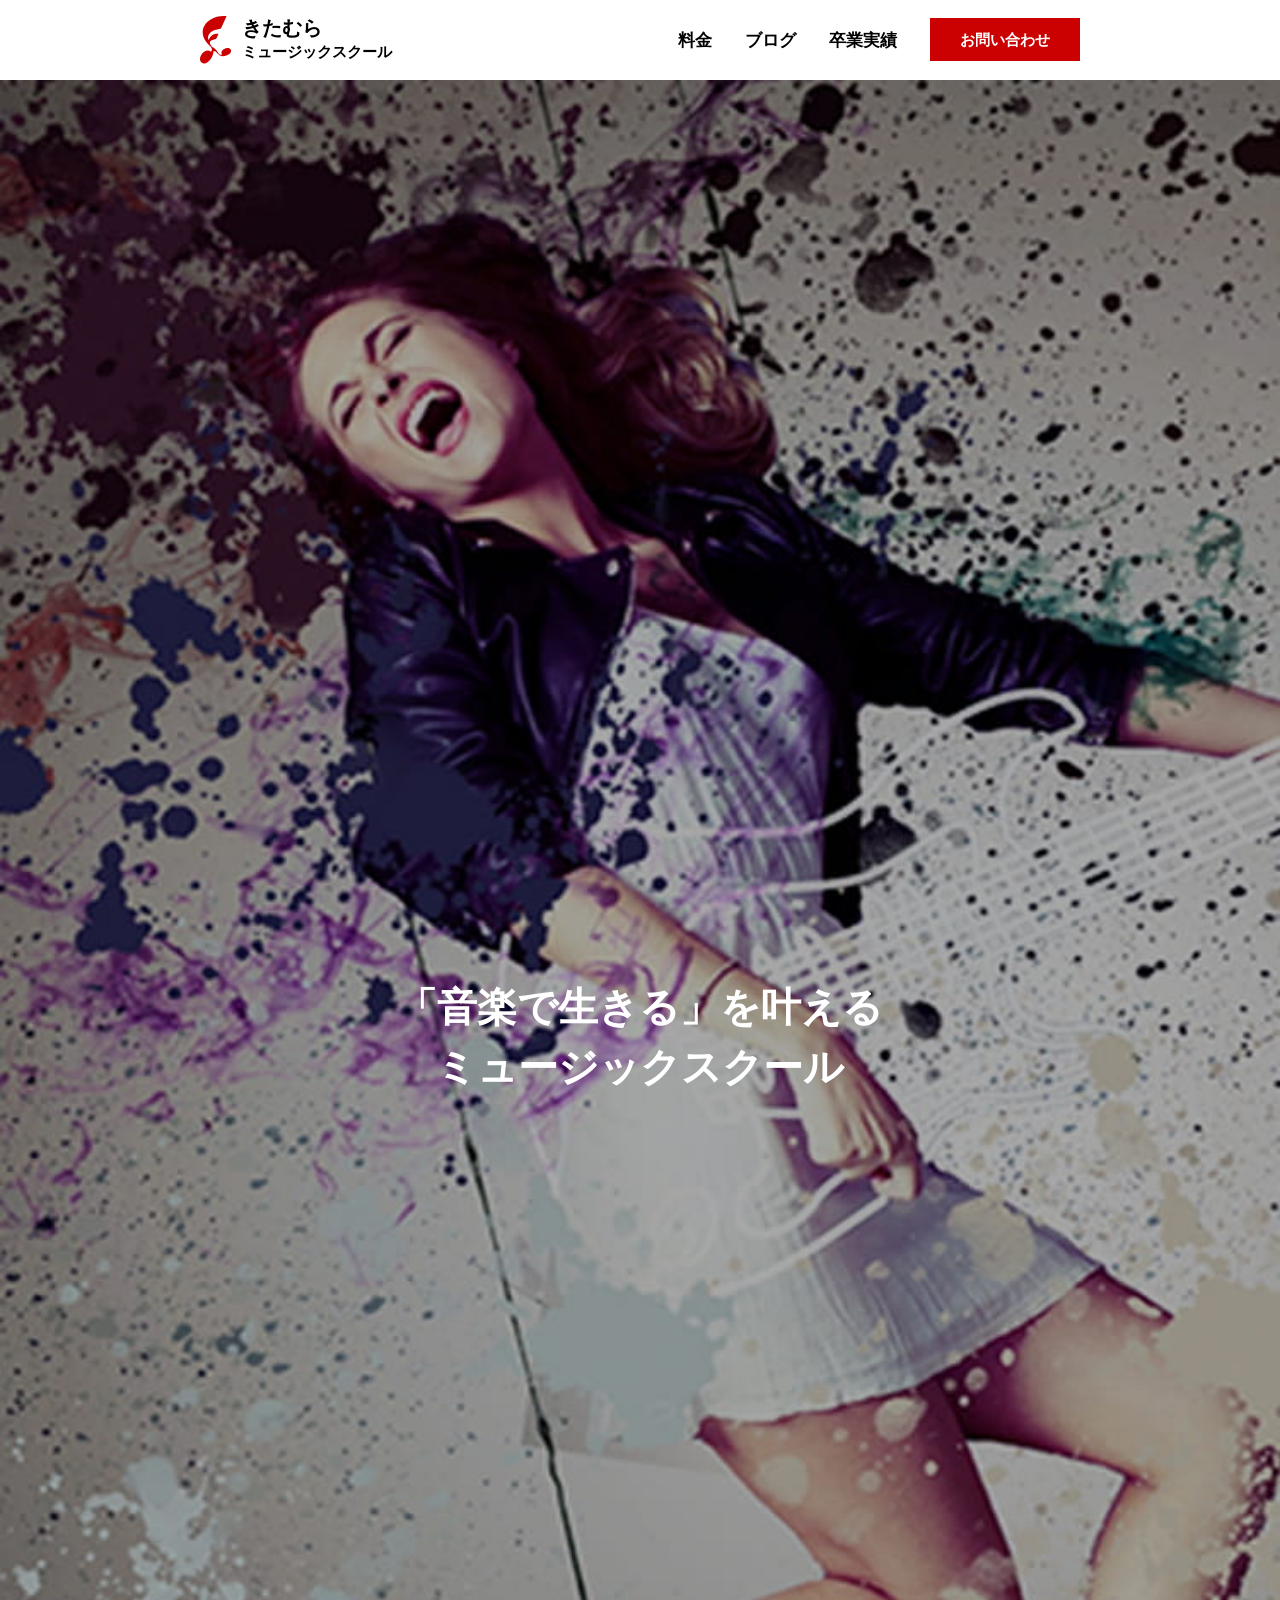
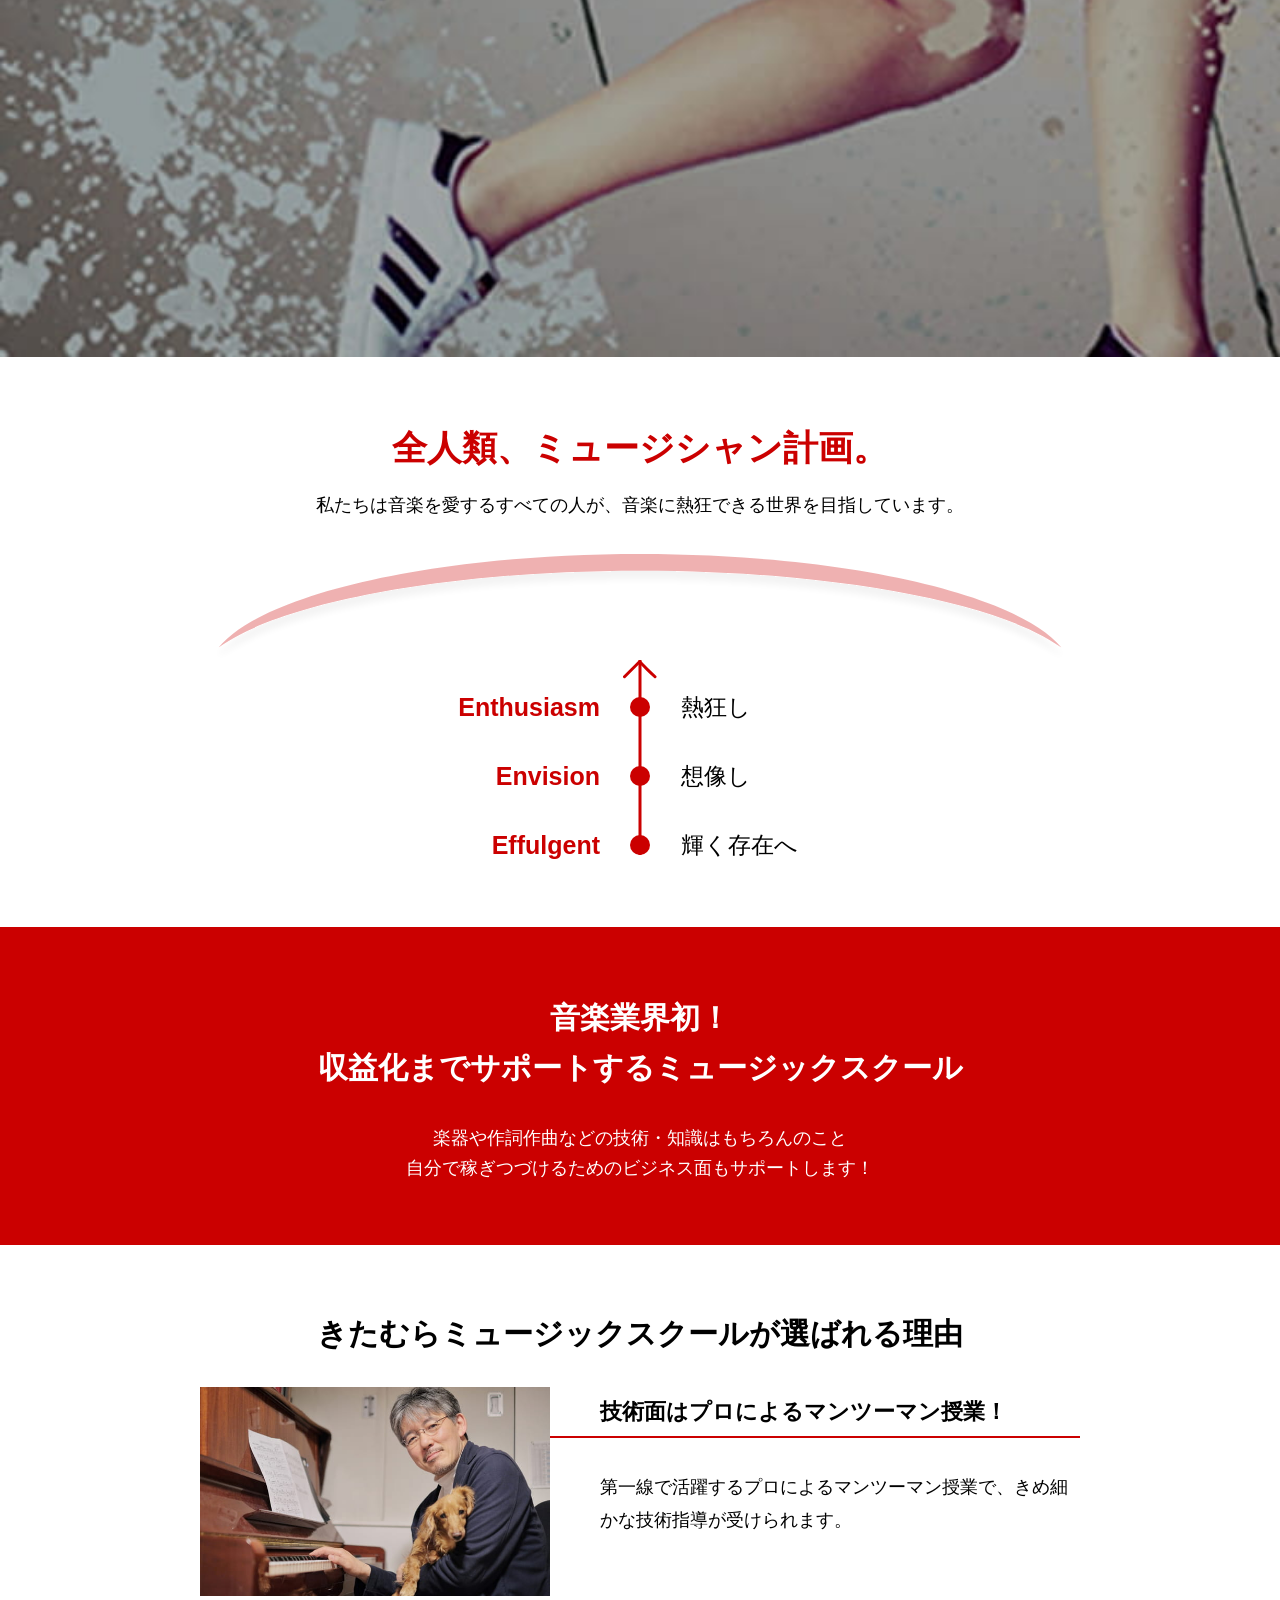
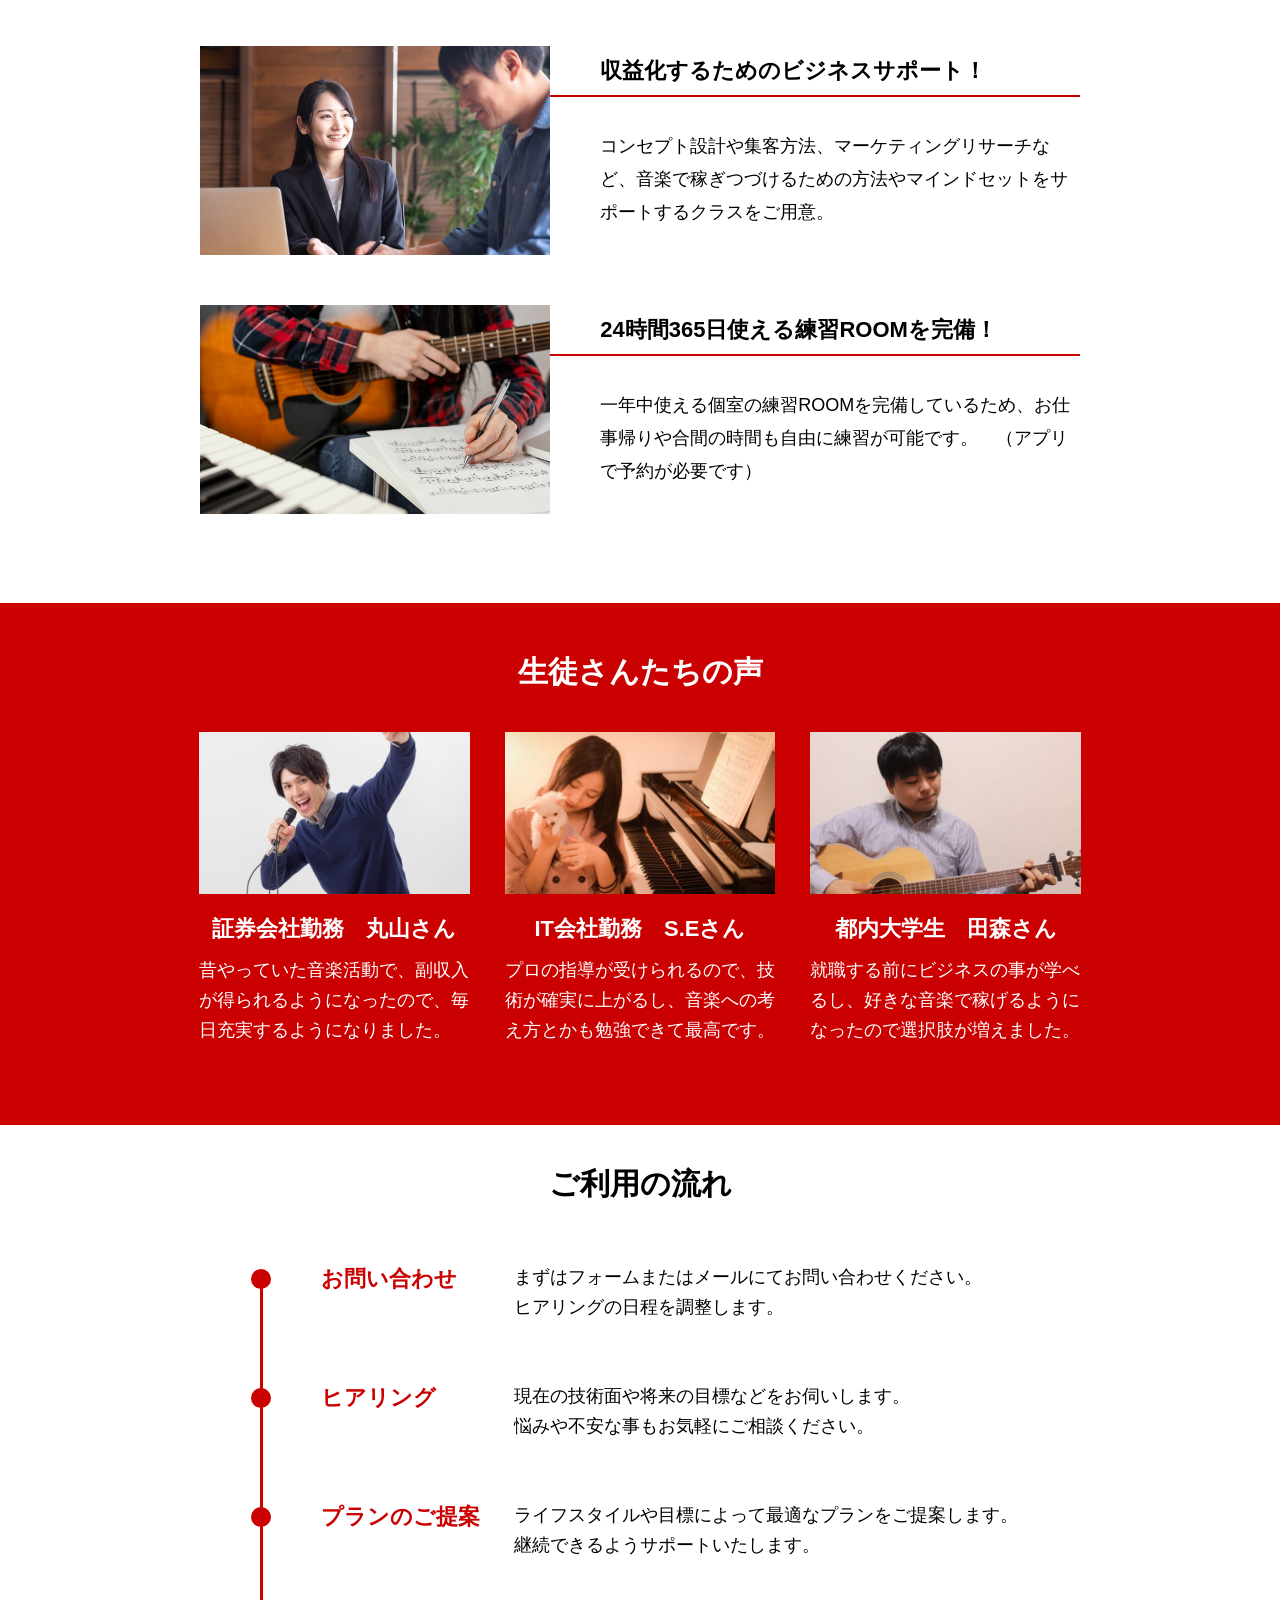
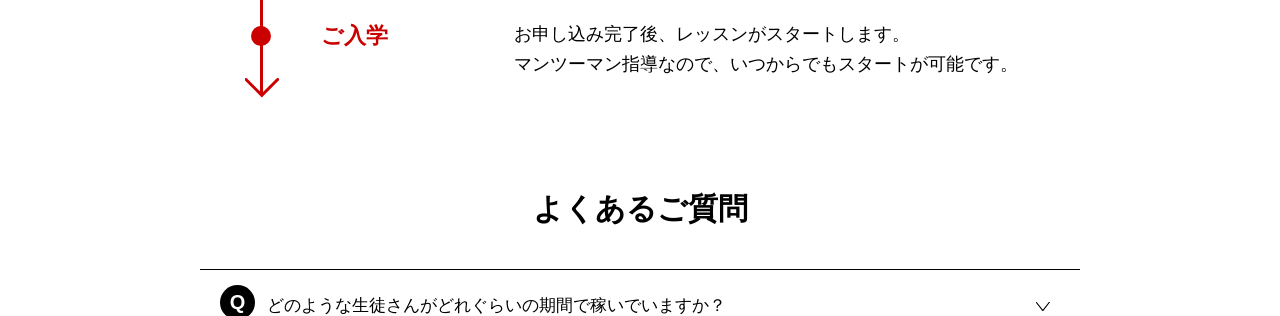
==== index.html @ 66406052 "html" ====
<!DOCTYPE html>
<html lang="ja">
<head>
    <meta charset="UTF-8">
    <meta name="viewport" content="width=device-width, initial-scale=1.0">
    <title>きたむらミュージックスクール｜初心者からプロ志向まで学べるマンツーマン形式の音楽教室です</title>
    <meta name="description" content="茨城県笠間市で音楽教室をお探しならきたむらミュージックスクールへ。初心者から経験者まで対応した音楽教室です。ボーカル・ギター・ピアノなど幅広いコースを用意し、一人ひとりに合わせたレッスンを提供します。体験レッスン受付中。">
    <meta name="keywords" content="茨城県笠間市 音楽教室, きたむらミュージックスクール, ボーカルレッスン, ギター教室, ピアノ教室">
    <meta name="robots" content="noindex">
    <link rel="stylesheet" href="https://cdn.jsdelivr.net/npm/swiper@11/swiper-bundle.min.css">
    <link rel="stylesheet" href="./css/style.css">
    <link rel="icon" href="./images/favicon.png" type="image/png">
    <script src="https://cdn.jsdelivr.net/npm/swiper@11/swiper-bundle.min.js" defer></script>
    <!-- jQuery -->
    <script src="https://code.jquery.com/jquery-3.7.1.min.js"></script>
    <!-- 自分のJS -->
    <script src="./js/script.js" defer></script>
</head>
<body>
    <div class="l-container">

        <!-- 【header】 -->
        <header id="top" class="l-header">
            <div class="l-header__inner">
                <h1 class="l-header__logo">
                    <a href="#">
                        <span class="c-logo__image">
                            <img src="./images/common/rogo.svg" alt="きたむらミュージックスクール">
                        </span>
                        <span class="c-logo__text">
                            <span class="c-logo__main">きたむら</span>
                            <span class="c-logo__sub">ミュージックスクール</span>
                        </span>
                    </a>
                </h1>
                
                <nav class="l-header__nav u-pc-only">
                    <ul class="l-header__nav-list">
                        <li><a href="./plan.html">料金</a></li>
                        <li><a href="./blog_list.html">ブログ</a></li>
                        <li><a href="./result_list.html">卒業実績</a></li>
                        <li class="is-contact">
                            <a href="./contact_form.html">お問い合わせ</a>
                        </li>
                    </ul>
                </nav>
                
                <!-- SPハンバーガーメニュー用 -->
                <div class="l-header__hamburger u-sp-only">
                    <button class="c-hamburger">
                        <span class="c-hamburger__line"></span>
                    </button>
                    <!-- SPナビ -->
                    <nav class="l-header__sp-nav">
                        <ul class="l-header__sp-nav-lists">
                            <li><a href="./plan.html">料金</a></li>
                            <li><a href="./blog_list.html">ブログ</a></li>
                            <li><a href="./result_list.html">卒業実績</a></li>
                        </ul>
                    </nav>
                </div>
            </div>
        </header>

        <!-- 【main】 -->
        <main class="l-main p-top"> 

            <!-- 【fv】 -->
            <section class="p-fv">
                <picture>
                    <source srcset="images/top/fv_pc.jpg" media="(min-width: 768px)">
                    <img src="images/top/fv_sp.jpg" alt="「音楽で生きる」を叶えるミュージックスクール">
                </picture>
                <div class="p-fv__contents">
                    <div class="p-fv__catch">
                        <h2 class="p-fv__title">
                          「音楽で生きる」<br class="sp-only">を叶える<br>ミュージックスクール  
                        </h2>
                    </div>
                </div>
            </section>

            <!-- 【concept】 -->
            <section class="p-concept">
                <div class="p-concept__inner">
                    <!-- 上部コピー -->
                    <div class="p-concept__head">
                        <h2 class="c-section-title c-section-title--red p-concept__title">全人類、<br class="sp-only">ミュージシャン計画。</h2>
                        <p class="p-concept__text">私たちは音楽を愛するすべての人が、音楽に熱狂できる世界を目指しています。</p>
                        <picture class="p-concept__arch">
                            <source srcset="images/top/arch_pc.svg" media="(min-width: 768px)">
                            <img src="images/top/arch.svg" alt="曲線">
                        </picture>
                    </div>
                    <!-- 中部3ステップ -->                
                    <div class="p-concept__items">
                        <div class="p-concept__arrow">
                            <span></span>
                        </div>     
                        <ul class="p-concept__list">
                            <li class="p-concept__item">
                                <p class="p-concept__en">Enthusiasm</p>
                                <div class="p-concept__center">
                                    <span class="p-concept__dot"></span>
                                </div>
                                <p class="p-concept__jp">熱狂し</p>
                            </li>
                            <li class="p-concept__item">
                                <p class="p-concept__en">Envision</p>
                                <div class="p-concept__center">
                                    <span class="p-concept__dot"></span>
                                </div>
                                <p class="p-concept__jp">想像し</p>
                            </li>
                            <li class="p-concept__item">
                                <p class="p-concept__en">Effulgent</p>
                                <div class="p-concept__center">
                                    <span class="p-concept__dot"></span>
                                </div>
                                <p class="p-concept__jp">輝く存在へ</p>
                            </li>
                        </ul>
                    </div>
                </div>                         
            </section>

            <!-- 【about】 -->
            <section class="p-about u-bg-red">
                <div class="l-inner">
                    <div class="p-about__contents">
                        <h2 class="c-section-title c-section-title--white">音楽業界初！<br>収益化までサポートする<br class="sp-only">ミュージックスクール</h2>
                        <p>楽器や作詞作曲などの<br class="sp-only">技術・知識はもちろんのこと<br>自分で稼ぎつづけるための<br class="sp-only">ビジネス面もサポートします！</p>
                    </div>
                </div>
            </section>

            <!-- 【reason】 -->
            <section class="p-reason">
                <div class="l-inner">
                    <h2 class="c-section-title">きたむらミュージック<br class="sp-only">スクールが選ばれる理由</h2>

                    <div class="p-reason__contents">
                        <div class="p-reason__items">
                            <!-- 理由その1 -->
                            <div class="p-reason__item">
                                <div class="p-reason__image">
                                    <picture>
                                        <source media="(min-width: 768px)" srcset="./images/common/reason01_pc.jpg">
                                        <img src="./images/common/reason01_sp.jpg" alt="きたむらミュージックスクールが選ばれる理由その1">
                                    </picture>                               
                                </div>
                                <div class="p-reason__body">
                                    <h3 class="p-reason__title">技術面はプロによるマンツーマン授業！</h3>
                                    <p class="p-reason__text">第一線で活躍するプロによるマンツーマン授業で、きめ細かな技術指導が受けられます。</p>  
                                </div>                                                                                       
                            </div>

                            <!-- 理由その2 -->
                            <div class="p-reason__item">
                                <div class="p-reason__image">
                                    <picture>
                                        <source media="(min-width: 768px)" srcset="./images/common/reason02_pc.jpg">
                                        <img src="./images/common/reason02_sp.jpg" alt="きたむらミュージックスクールが選ばれる理由その2">
                                    </picture>                               
                                </div>
                                <div class="p-reason__body">
                                    <h3 class="p-reason__title">収益化するためのビジネスサポート！</h3>
                                    <p class="p-reason__text">コンセプト設計や集客方法、マーケティングリサーチなど、音楽で稼ぎつづけるための方法やマインドセットをサポートするクラスをご用意。</p>                                
                                </div>                               
                            </div>

                            <!-- 理由その3 -->
                            <div class="p-reason__item">
                                <div class="p-reason__image">
                                    <picture>
                                        <source media="(min-width: 768px)" srcset="./images/common/reason03_pc.jpg">
                                        <img src="./images/common/reason03_sp.jpg" alt="きたむらミュージックスクールが選ばれる理由その3">
                                    </picture>                               
                                </div>                               
                                <div class="p-reason__body">
                                    <h3 class="p-reason__title">24時間365日使える練習ROOMを完備！</h3>
                                    <p class="p-reason__text">一年中使える個室の練習ROOMを完備しているため、お仕事帰りや合間の時間も自由に練習が可能です。　（アプリで予約が必要です）</p>                                
                                </div>
                            </div>
                        </div>                     
                    </div>
                </div>
            </section>

            <!-- 【voice】 -->
            <section class="p-voice u-bg-red">
                <div class="p-voice__inner">
                    <div>
                        <h2 class="c-section-title c-section-title--white">生徒さんたちの声</h2>
                    </div>
                    
                    <div class="p-voice__slider-wrap">
                        <!-- 左矢印 -->
                        <div class="swiper-button-prev"></div>
                        <!-- Swiper本体 -->
                        <div class="swiper p-voice__slider">
                            <div class="swiper-wrapper">

                                <!-- 1人目 -->
                                <div class="swiper-slide p-voice__item">
                                    <div class="p-voice__card">
                                        <div class="p-voice__image">
                                            <picture>
                                                <source media="(min-width: 768px)" srcset="./images/top/voice01_pc.jpg">
                                                <img src="./images/top/voice01_sp.jpg" alt="丸山さんの感想">
                                            </picture>
                                        </div>
                                        <div class="p-voice__body">
                                            <h3 class="p-voice__title">証券会社勤務　丸山さん</h3>
                                                <p class="p-voice__text">昔やっていた音楽活動で、副収入が得られるようになったので、毎日充実するようになりました。</p>
                                        </div>
                                    </div>
                                </div>

                                <!-- 2人目 -->
                                <div class="swiper-slide p-voice__item">
                                    <div class="p-voice__card">
                                        <div class="p-voice__image">
                                            <picture>
                                                <source media="(min-width: 768px)" srcset="./images/top/voice02_pc.jpg">
                                                <img src="./images/top/voice02_sp.jpg" alt="S.Eさんの感想">
                                            </picture>
                                        </div>
                                        <div class="p-voice__body">
                                            <h3 class="p-voice__title">IT会社勤務　S.Eさん</h3>
                                                <p class="p-voice__text">プロの指導が受けられるので、技術が確実に上がるし、音楽への考え方とかも勉強できて最高です。</p>
                                        </div>
                                    </div>
                                </div>

                                <!-- 3人目 -->
                                <div class="swiper-slide p-voice__item">
                                    <div class="p-voice__card">
                                        <div class="p-voice__image">
                                            <picture>
                                                <source media="(min-width: 768px)" srcset="./images/top/voice03_pc.jpg">
                                                <img src="./images/top/voice03_sp.jpg" alt="田森さんの感想">
                                            </picture>
                                        </div>
                                        <div class="p-voice__body">
                                            <h3 class="p-voice__title">都内大学生　田森さん</h3>
                                                <p class="p-voice__text">就職する前にビジネスの事が学べるし、好きな音楽で稼げるようになったので選択肢が増えました。</p>
                                        </div>
                                    </div>
                                </div>

                                <!-- ダミー1人目 -->
                                <div class="swiper-slide p-voice__item">
                                    <div class="p-voice__card">
                                        <div class="p-voice__image">
                                            <picture>
                                                <source media="(min-width: 768px)" srcset="./images/top/voice01_pc.jpg">
                                                <img src="./images/top/voice01_sp.jpg" alt="ダミー丸山さんの感想">
                                            </picture>
                                        </div>
                                        <div class="p-voice__body">
                                            <h3 class="p-voice__title">証券会社勤務　丸山さん</h3>
                                                <p class="p-voice__text">昔やっていた音楽活動で、副収入が得られるようになったので、毎日充実するようになりました。</p>
                                        </div>
                                    </div>
                                </div>

                                <!-- ダミー2人目 -->
                                <div class="swiper-slide p-voice__item">
                                    <div class="p-voice__card">
                                        <div class="p-voice__image">
                                            <picture>
                                                <source media="(min-width: 768px)" srcset="./images/top/voice02_pc.jpg">
                                                <img src="./images/top/voice02_sp.jpg" alt="ダミーS.Eさんの感想">
                                            </picture>
                                        </div>
                                        <div class="p-voice__body">
                                            <h3 class="p-voice__title">IT会社勤務　S.Eさん</h3>
                                                <p class="p-voice__text">プロの指導が受けられるので、技術が確実に上がるし、音楽への考え方とかも勉強できて最高です。</p>
                                        </div>
                                    </div>
                                </div>

                                <!-- ダミー3人目 -->
                                <div class="swiper-slide p-voice__item">
                                    <div class="p-voice__card">
                                        <div class="p-voice__image">
                                            <picture>
                                                <source media="(min-width: 768px)" srcset="./images/top/voice03_pc.jpg">
                                                <img src="./images/top/voice03_sp.jpg" alt="ダミー田森さんの感想">
                                            </picture>
                                        </div>
                                        <div class="p-voice__body">
                                            <h3 class="p-voice__title">都内大学生　田森さん</h3>
                                                <p class="p-voice__text">就職する前にビジネスの事が学べるし、好きな音楽で稼げるようになったので選択肢が増えました。</p>
                                        </div>
                                    </div>
                                </div>
                            </div>
                        </div>
                        <!-- 右矢印 -->
                        <div class="swiper-button-next"></div>
                    </div>
                    
                </div>
            </section>

            <!-- ご利用の流れ -->
            <section class="p-flow">
                <div class="l-inner">

                    <div class="p-flow__head">
                        <h2 class="c-section-title">ご利用の流れ</h2>
                    </div>

                    <div class="p-flow__content">
                        <div class="p-flow__line"></div>

                        <ul class="p-flow__list">
                                <li class="p-flow__item">
                                    <div class="p-flow__point">
                                        <span class="p-flow__dot"></span>
                                    </div>
                                    <h3 class="p-flow__title">お問い合わせ</h3>
                                    <p class="p-flow__text">
                                        まずはフォームまたはメールにてお問い合わせください。
                                        <br>ヒアリングの日程を調整します。
                                    </p>                                                                                
                                </li>

                                <li class="p-flow__item">
                                    <div class="p-flow__point">
                                        <span class="p-flow__dot"></span>
                                    </div>                                             
                                    <h3 class="p-flow__title">ヒアリング</h3>
                                    <p class="p-flow__text">現在の技術面や将来の目標などをお伺いします。
                                    <br>悩みや不安な事もお気軽にご相談ください。</p>
                                </li>

                                <li class="p-flow__item">
                                    <div class="p-flow__point">
                                        <span class="p-flow__dot"></span>
                                    </div>
                                    <h3 class="p-flow__title">プランのご提案</h3>
                                    <p class="p-flow__text">ライフスタイルや目標によって最適なプランをご提案します。<br>継続できるようサポートいたします。</p>                                    
                                </li>

                                <li class="p-flow__item">
                                    <div class="p-flow__point">
                                        <span class="p-flow__dot"></span>
                                    </div>
                                    <h3 class="p-flow__title">ご入学</h3>
                                     <p class="p-flow__text">お申し込み完了後、レッスンがスタートします。
                                    <br>マンツーマン指導なので、いつからでもスタートが可能です。</p>
                                </li>
                        </ul>
                    </div>
                </div>
            </section>

            <!-- 【よくあるご質問】 -->
            <section class="p-faq">
                <div class="l-inner">

                    <div class="p-faq__head">
                        <h2 class="c-section-title">よくあるご質問</h2>
                    </div>
                    
                    <div class="p-faq__contents">
                        <!-- FAQ item01 -->
                        <details class="p-faq__item js-details">
                            <summary class="p-faq__summary js-summary">
                                <div class="p-faq__question-left">
                                    <span class="p-faq__icon p-faq__icon--q">Q</span>
                                </div>
                                <h3 class="p-faq__title">
                                    どのような生徒さんがどれぐらいの期間で稼いでいますか？
                                </h3>
                                <span class="p-faq__btn"></span>
                            </summary>

                            <div class="p-faq__answer js-details-content">
                                <span class="p-faq__icon p-faq__icon--a">A</span>
                                <div class="p-faq__content">
                                    <p class="p-faq__text">
                                        未経験からスタートされる方が多く、
                                        個人差はありますが、3〜6ヶ月で基礎を習得し、
                                        6ヶ月〜1年ほどで副業収入につながる方が多いです。 
                                    </p>
                                </div>
                            </div>
                        </details>

                        <!-- FAQ item02 -->
                        <details class="p-faq__item js-details">
                            <summary class="p-faq__summary js-summary">
                                <div class="p-faq__question-left">
                                    <span class="p-faq__icon p-faq__icon--q">Q</span>
                                </div>
                                <h3 class="p-faq__title">
                                    途中でプランを変更することは可能ですか？
                                </h3>
                                <span class="p-faq__btn"></span>
                            </summary>

                            <div class="p-faq__answer js-details-content">
                                <span class="p-faq__icon p-faq__icon--a">A</span>
                                <div class="p-faq__content">
                                    <p class="p-faq__text">
                                        途中でプラン変更も可能です。毎月15日までに申請すれば翌月からプランが変更となります。 
                                    </p>
                                </div>
                            </div>
                        </details>

                        <!-- FAQ item03 -->
                        <details class="p-faq__item js-details">
                            <summary class="p-faq__summary js-summary">
                                <div class="p-faq__question-left">
                                    <span class="p-faq__icon p-faq__icon--q">Q</span>
                                </div>
                                <h3 class="p-faq__title">
                                    入学金などの分割払いはできますか？
                                </h3>
                                <span class="p-faq__btn"></span>
                            </summary>

                            <div class="p-faq__answer js-details-content">
                                <span class="p-faq__icon p-faq__icon--a">A</span>
                                <div class="p-faq__content">
                                    <p class="p-faq__text">
                                        はい、分割払いにも対応しております。<br>
                                        月々のご負担を抑えながらご受講いただけるよう、ご希望に合わせたお支払い方法をご案内いたします。<br>
                                        詳しくはお気軽にお問い合わせください。 
                                    </p>
                                </div>
                            </div>
                        </details>

                        <!-- FAQ item04 -->
                        <details class="p-faq__item js-details">
                            <summary class="p-faq__summary js-summary">
                                <div class="p-faq__question-left">
                                    <span class="p-faq__icon p-faq__icon--q">Q</span>
                                </div>
                                <h3 class="p-faq__title">
                                    休学することも可能ですか？
                                </h3>
                                <span class="p-faq__btn"></span>
                            </summary>

                            <div class="p-faq__answer js-details-content">
                                <span class="p-faq__icon p-faq__icon--a">A</span>
                                <div class="p-faq__content">
                                    <p class="p-faq__text">
                                        はい、休学することも可能です。<br>
                                        ライフスタイルの変化に合わせて無理なく続けていただけるよう、柔軟に対応しております。<br>
                                        ご不安な点があればいつでもご相談ください。 
                                    </p>
                                </div>
                            </div>
                        </details>
                    </div>                                                                
                </div>                
            </section>

            <!-- 【ブログ】 -->
            <section class="p-blog">
                <div class="l-inner">
                    <div>
                        <h2 class="c-section-title">ブログ</h2>
                    </div>
                    <div class="p-blog__contents">
                        <div class="p-blog__items">
                            <!-- blog01 -->
                            <div class="p-blog__item">
                                <a href="./404.html" class="p-blog-item__link">
                                    <div class="p-blog-item__image">
                                        <picture>
                                            <source media="(min-width: 768px)" srcset="./images/top/blog01_pc.jpg">
                                            <img src="./images/top/blog01_sp.jpg" alt="【SNS】フォロワーではなくファンを増やせとは？">
                                        </picture>
                                        <span class="p-blog-item__label">SNS</span>
                                    </div>
                                    <div class="p-blog-item__body">
                                        <h3 class="p-blog-item__title">フォロワーではなくファンを増やせとは？</h3>
                                        <time class="p-blog-item__date" datetime="0000.00.00">0000.00.00</time>
                                    </div>
                                </a>
                            </div>

                            <!-- blog02 -->
                            <div class="p-blog__item">
                                <a href="./404.html" class="p-blog-item__link">
                                    <div class="p-blog-item__image">
                                        <picture>
                                            <source media="(min-width: 768px)" srcset="./images/top/blog02_pc.jpg">
                                            <img src="./images/top/blog02_sp.jpg" alt="【集客方法】集客してる間は売れないという法則">
                                        </picture>
                                        <span class="p-blog-item__label">集客方法</span>
                                    </div>
                                    <div class="p-blog-item__body">
                                        <h3 class="p-blog-item__title">集客してる間は売れないという法則</h3>
                                        <time class="p-blog-item__date" datetime="0000.00.00">0000.00.00</time>
                                    </div>
                                </a>
                            </div>

                            <!-- blog03 -->
                            <div class="p-blog__item">
                                <a href="./404.html" class="p-blog-item__link">
                                    <div class="p-blog-item__image">
                                        <picture>
                                            <source media="(min-width: 768px)" srcset="./images/top/blog03_pc.jpg">
                                            <img src="./images/top/blog03_sp.jpg" alt="【ギター】アルペジオが劇的に向上する3つの習慣">
                                        </picture>
                                        <span class="p-blog-item__label">ギター</span>
                                    </div>
                                    <div class="p-blog-item__body">
                                        <h3 class="p-blog-item__title">アルペジオが劇的に向上する3つの習慣</h3>
                                        <time class="p-blog-item__date" datetime="0000.00.00">0000.00.00</time>
                                    </div>
                                </a>
                            </div>
                        </div>

                        <div class="p-blog__link">
                            <a href="./blog_list.html" class="p-blog__link-btn">
                                ブログ一覧へ
                            </a>
                        </div>
                    </div>
                </div>
            </section>

        </main>

        <!-- footer -->
        <footer class="l-footer">
            <div class="l-footer__main">
                <div class="l-footer__inner">

                    <div class="l-footer__nav">
                        <nav>
                            <ul>
                                <li><a href="#">ホーム</a></li>
                                <li><a href="./plan.html">料金</a></li>
                                <li><a href="./blog_list.html">ブログ</a></li>
                                <li><a href="./result_list.html">卒業実績</a></li>
                            </ul>
                        </nav>
                    </div>

                    <div class="l-footer__logo">
                        <a href="#">
                            <img
                                src="./images/common/logo-white.svg"
                                alt="きたむらミュージックスクール"
                                class="l-footer__logo-image">
                        </a>
                    </div>

                    <div class="l-footer__copyright">
                        <p>Copyright © 0000 KITAMURA music school Inc.<br class="sp-br"> All Rights</p>
                    </div>

                    <div class="l-footer__sns">
                        <ul>
                            <li>
                                <a href="#">
                                    <div class="l-footer__sns-icon">
                                        <img src="./images/common/icon-twitter.svg" alt="twitterアイコン">
                                    </div>
                                </a>
                            </li>
                            <li>
                                <a href="#">
                                    <div class="l-footer__sns-icon">
                                        <img src="./images/common/icon-facebook.svg" alt="facebookアイコン">
                                    </div>
                                </a>
                            </li>
                            <li>
                                <a href="#">
                                    <div class="l-footer__sns-icon">
                                        <img src="./images/common/icon-youtube.svg" alt="youtubeアイコン">
                                    </div>
                                </a>
                            </li>
                            <li>
                                <a href="#">
                                    <div class="l-footer__sns-icon">
                                        <img src="./images/common/icon-instagram.svg" alt="instagramアイコン">
                                    </div>
                                </a>
                            </li>
                        </ul>
                    </div> 
                </div>
            </div>
        </footer>

        <!-- ※共通buttons -->
        <div class="p-fixed-buttons">
            <!-- TOPへ戻るボタン -->            
            <a href="#" class="c-button--top">
                <div class="c-button__icon">
                    <div class="c-button__icon--img">
                        <img src="./images/icon-to-top.svg" alt="ページ上部へ戻る">
                    </div>
                </div>  
            </a>
            
            <!-- 【お問い合わせ】 -->
            <a href="./contact_form.html" class="c-button--contact">
                <div class="c-button--contact__icon c-button--contact__icon-main">
                    <p>お問い合わせ</p>
                </div>        
            </a>
        </div>
            
    </div>
</body>
</html>
---- css/style.css ----
@charset "UTF-8";
/***
    The new CSS reset - version 1.11.2 (last updated 15.11.2023)
    GitHub page: https://github.com/elad2412/the-new-css-reset
***/
/*
    Remove all the styles of the "User-Agent-Stylesheet", except for the 'display' property
    - The "symbol *" part is to solve Firefox SVG sprite bug
    - The "html" element is excluded, otherwise a bug in Chrome breaks the CSS hyphens property (https://github.com/elad2412/the-new-css-reset/issues/36)
 */
*:where(:not(html, iframe, canvas, img, svg, video, audio):not(svg *, symbol *)) {
  all: unset;
  display: revert;
}

/* Preferred box-sizing value */
*,
*::before,
*::after {
  box-sizing: border-box;
}

/* Fix mobile Safari increase font-size on landscape mode */
html {
  -moz-text-size-adjust: none;
  -webkit-text-size-adjust: none;
  text-size-adjust: none;
}

/* Reapply the pointer cursor for anchor tags */
a, button {
  cursor: revert;
}

/* Remove list styles (bullets/numbers) */
ol, ul, menu, summary {
  list-style: none;
}

/* For images to not be able to exceed their container */
img {
  max-inline-size: 100%;
  max-block-size: 100%;
}

/* removes spacing between cells in tables */
table {
  border-collapse: collapse;
}

/* Safari - solving issue when using user-select:none on the <body> text input doesn't working */
input, textarea {
  -webkit-user-select: auto;
}

/* revert the 'white-space' property for textarea elements on Safari */
textarea {
  white-space: revert;
}

/* minimum style to allow to style meter element */
meter {
  -webkit-appearance: revert;
  appearance: revert;
}

/* preformatted text - use only for this feature */
:where(pre) {
  all: revert;
  box-sizing: border-box;
}

/* reset default text opacity of input placeholder */
::placeholder {
  color: unset;
}

/* fix the feature of 'hidden' attribute.
 display:revert; revert to element instead of attribute */
:where([hidden]) {
  display: none;
}

/* revert for bug in Chromium browsers
 - fix for the content editable attribute will work properly.
 - webkit-user-select: auto; added for Safari in case of using user-select:none on wrapper element*/
:where([contenteditable]:not([contenteditable=false])) {
  -moz-user-modify: read-write;
  -webkit-user-modify: read-write;
  overflow-wrap: break-word;
  -webkit-line-break: after-white-space;
  -webkit-user-select: auto;
}

/* apply back the draggable feature - exist only in Chromium and Safari */
:where([draggable=true]) {
  -webkit-user-drag: element;
}

/* Revert Modal native behavior */
:where(dialog:modal) {
  all: revert;
  box-sizing: border-box;
}

/* Remove details summary webkit styles */
::-web kit-details-marker {
  display: none;
}

*,
*::before,
*::after {
  box-sizing: border-box;
}

html {
  -webkit-appearance: none;
  -webkit-text-size-adjust: 100%;
  scroll-behavior: smooth;
  word-break: break-all;
  font-size: 10px;
}

body {
  font-family: "Yu Gothic", "YuGothic", "Hiragino Sans", "Noto Sans JP", sans-serif;
  font-size: 1.6rem;
  line-height: 1.875;
  font-weight: 500;
  color: #000;
  letter-spacing: 0;
  margin: 0;
}

html.is-fixed,
body.is-fixed {
  overflow: hidden;
}

a {
  text-decoration: none;
  color: inherit;
}

ul,
ol {
  list-style: none;
  padding: 0;
  margin: 0;
}

h1, h2, h3, h4, h5, h6 {
  margin: 0;
  font-weight: normal;
}

button {
  border: none;
  outline: transparent;
  outline: none;
}

/* =========================
   HEADER
========================= */
.l-header {
  width: 100%;
  height: 5rem;
  display: flex;
  background: #fff;
  justify-content: center;
  align-items: center;
  position: fixed;
  top: 0;
  left: 0;
  z-index: 999;
}
@media (min-width: 768px) {
  .l-header {
    height: 8rem;
  }
}
.l-header__inner {
  max-width: 940px;
  margin: 0 auto;
  width: 100%;
  height: 100%;
  display: flex;
  justify-content: space-between;
  align-items: center;
  padding-inline: 2rem;
}
@media (min-width: 768px) {
  .l-header__inner {
    padding-inline: 3rem;
  }
}
.l-header {
  /* =========================
     LOGO
  ========================= */
}
.l-header__logo a {
  display: flex;
  align-items: center;
  height: 5rem;
}
@media (min-width: 768px) {
  .l-header__logo a {
    transition: opacity 0.4s ease;
  }
  .l-header__logo a:hover {
    opacity: 0.7;
  }
}
.l-header {
  /* =========================
     PC NAV
  ========================= */
}
.l-header__nav {
  display: none;
}
@media (min-width: 768px) {
  .l-header__nav {
    display: block;
  }
}
.l-header__nav ul {
  display: flex;
  align-items: center;
  gap: 3.3rem;
}
.l-header__nav ul li:not(.is-contact) a {
  font-size: 1.7rem;
  line-height: 1.9411764706;
  font-weight: 700;
  color: #000;
  transition: opacity 0.4s ease;
  position: relative;
}
.l-header__nav ul li:not(.is-contact) a::after {
  content: "";
  position: absolute;
  left: 50%;
  bottom: -0.4rem;
  width: 100%;
  height: 0.1rem;
  background-color: #000;
  transform: translateX(-50%) scaleX(0);
  transform-origin: left;
  transition: transform 0.7s ease;
}
.l-header__nav ul li:not(.is-contact) a:hover::after {
  transform: translateX(-50%) scaleX(1);
}
.l-header__nav ul .is-contact a {
  font-size: 1.5rem;
  line-height: 1.8666666667;
  font-weight: 700;
  background: #CB0000;
  color: #fff;
  border: 0.1rem solid #CB0000;
  padding: 1.2rem 2.9rem;
}
@media (min-width: 768px) {
  .l-header__nav ul .is-contact a {
    transition: background-color 0.4s ease, color 0.4s ease;
  }
  .l-header__nav ul .is-contact a:hover {
    background-color: #fff;
    color: #CB0000;
  }
  .l-header__nav ul .is-contact a:hover p {
    color: #CB0000;
  }
}
.l-header {
  /* =========================
     SP NAV
  ========================= */
}
.l-header__sp-nav {
  position: fixed;
  width: 30rem;
  top: 5rem;
  right: 0;
  transform: translateX(100%);
  transition: transform 0.4s ease;
  background: #CB0000;
  z-index: 2000;
}
.l-header__sp-nav.active {
  transform: translateX(0);
}
.l-header__sp-nav-lists {
  margin: 0;
  font-size: 1.8rem;
  line-height: 1.8333333333;
  list-style: none;
  font-weight: 700;
}
.l-header__sp-nav-lists a {
  color: #fff;
  display: block;
  padding: 1.5rem 0 1rem 2rem;
}
.l-header {
  /* =========================
     HAMBURGER
  ========================= */
}
.l-header__hamburger {
  position: relative;
  z-index: 9999;
  display: block;
}
@media (min-width: 768px) {
  .l-header__hamburger {
    display: none;
  }
}
.l-header__hamburger .c-hamburger {
  position: fixed;
  top: 0;
  right: 0;
  width: 7.1rem;
  height: 5rem;
  background: #CB0000;
  display: flex;
  align-items: center;
  justify-content: center;
  z-index: 10000;
}
.l-header__hamburger .c-hamburger .c-hamburger__line,
.l-header__hamburger .c-hamburger .c-hamburger__line::before,
.l-header__hamburger .c-hamburger .c-hamburger__line::after {
  content: "";
  position: absolute;
  left: 0;
  right: 0;
  margin: 0 auto;
  width: 3.2rem;
  height: 0.4rem;
  background: #fff;
  border-radius: 10px;
  transition: top 0.4s ease, transform 0.4s ease, background-color 0.4s ease;
  display: block;
}
.l-header__hamburger .c-hamburger .c-hamburger__line {
  position: absolute;
  top: 50%;
  transform: translateY(-50%);
}
.l-header__hamburger .c-hamburger .c-hamburger__line::before {
  top: -1.2rem;
}
.l-header__hamburger .c-hamburger .c-hamburger__line::after {
  top: 1.2rem;
}
.l-header__hamburger .c-hamburger {
  /* ACTIVE（×変形） */
}
.l-header__hamburger .c-hamburger.active .c-hamburger__line {
  background: transparent;
}
.l-header__hamburger .c-hamburger.active .c-hamburger__line::before {
  top: 0;
  transform: rotate(45deg);
}
.l-header__hamburger .c-hamburger.active .c-hamburger__line::after {
  top: 0;
  transform: rotate(-45deg);
}

/* =========================
   footer
========================= */
.l-footer {
  background: #CB0000;
}
.l-footer__main {
  width: 100%;
  display: flex;
  flex-direction: column;
  align-items: center;
  justify-content: center;
  padding: 1rem 2rem 5rem;
}
@media (min-width: 768px) {
  .l-footer__main {
    height: 27.4rem;
  }
}
.l-footer__inner {
  max-width: 72.2rem;
  margin: 0 auto;
  width: 100%;
}
.l-footer__nav {
  margin-top: 3.4rem;
}
@media (min-width: 768px) {
  .l-footer__nav {
    margin-top: 3.8rem;
  }
}
.l-footer__nav ul {
  display: flex;
  justify-content: center;
  flex-wrap: wrap;
  column-gap: 3rem;
  row-gap: 0.5rem;
}
@media (min-width: 768px) {
  .l-footer__nav ul {
    column-gap: 3.3rem;
  }
}
.l-footer__nav li {
  text-align: center;
  display: flex;
  justify-content: center;
}
.l-footer__nav li a {
  font-size: 1.7rem;
  line-height: 1.9411764706;
  font-weight: 700;
  color: #fff;
  display: block;
  text-align: center;
  white-space: nowrap;
}
@media (min-width: 768px) {
  .l-footer__nav li a {
    transition: opacity 0.4s ease;
  }
  .l-footer__nav li a:hover {
    opacity: 0.7;
  }
}
.l-footer__logo a {
  display: flex;
  justify-content: center;
  margin-top: 1.874rem;
}
@media (min-width: 768px) {
  .l-footer__logo a {
    transition: opacity 0.4s ease;
  }
  .l-footer__logo a:hover {
    opacity: 0.7;
  }
}
.l-footer__logo-image {
  width: 3.23rem;
}
.l-footer__copyright {
  width: 100%;
  color: #fff;
  display: grid;
  place-content: center;
  text-align: center;
  margin-top: 2.891rem;
}
@media (min-width: 768px) {
  .l-footer__copyright {
    margin-top: 2.1rem;
  }
}
.l-footer__copyright p {
  font-size: 1.5rem;
  line-height: 1.3333333333;
  font-weight: 500;
  word-break: normal;
  overflow-wrap: normal;
}
@media (min-width: 768px) {
  .l-footer__copyright p {
    line-height: 2.2;
  }
}
.l-footer__sns {
  margin-top: 1.6rem;
}
@media (min-width: 768px) {
  .l-footer__sns {
    margin-top: 0.3rem;
  }
}
.l-footer__sns ul {
  display: flex;
  justify-content: center;
  align-items: center;
  column-gap: 0.7rem;
  row-gap: 0.5rem;
}
.l-footer__sns ul li a {
  display: flex;
  justify-content: center;
  align-items: center;
  width: 2.8rem;
  transition: opacity 0.4s ease, transform 0.4s ease;
}
@media (min-width: 768px) {
  .l-footer__sns ul li a:hover {
    opacity: 0.7;
    transform: scale(1.2);
  }
}
.l-footer__sns ul li-icon {
  width: 2.2rem;
}

.l-inner {
  padding: 0 2rem;
}
@media (min-width: 768px) {
  .l-inner {
    max-width: 940px;
    margin: 0 auto;
    padding: 0 3rem;
  }
}

/* =========================
   MAIN
========================= */
/* FVなしページ専用 */
.c-breadcrumb--no-fv {
  padding-top: 5.5rem;
}
@media (min-width: 768px) {
  .c-breadcrumb--no-fv {
    padding-top: 9rem;
    padding-bottom: 1rem;
    display: flex;
    text-align: center;
  }
}

.c-logo__image {
  display: block;
  width: 2.031rem;
}
@media (min-width: 768px) {
  .c-logo__image {
    width: 3.203rem;
  }
}
.c-logo__text {
  display: flex;
  transform: translateX(0.5rem);
  font-size: 1.3rem;
  line-height: 1.0769230769;
  font-weight: 700;
}
@media (min-width: 768px) {
  .c-logo__text {
    display: flex;
    flex-direction: column;
    transform: translateX(1rem);
  }
}
@media (min-width: 768px) {
  .c-logo__main {
    font-size: 2rem;
    line-height: 1.15;
  }
}
@media (min-width: 768px) {
  .c-logo__sub {
    font-size: 1.5rem;
    line-height: 1.5333333333;
  }
}

.c-section-title {
  font-size: 2.5rem;
  line-height: 1.6;
  font-weight: 700;
  color: #000;
  text-align: center;
}
@media (min-width: 768px) {
  .c-section-title {
    font-size: 2.5rem;
    line-height: 1.2;
  }
}
.c-section-title--red {
  color: #CB0000;
}
.c-section-title--white {
  color: #fff;
}

/* ==================================================
   c-button（contact_form、404）高さ50pxのボタン
================================================== */
.c-button {
  width: 100%;
  max-width: 33.5rem;
  height: 5rem;
  background-color: #CB0000;
  border: 0.1rem solid #CB0000;
  display: flex;
  justify-content: center;
  align-items: center;
  transition: background-color 0.4s ease;
}
@media (min-width: 768px) {
  .c-button {
    max-width: 25rem;
  }
}
@media (min-width: 768px) and (min-width: 768px) {
  .c-button {
    transition: background-color 0.4s ease, color 0.4s ease;
  }
  .c-button:hover {
    background-color: #fff;
    color: #CB0000;
  }
  .c-button:hover p {
    color: #CB0000;
  }
}
.c-button p {
  color: #fff;
  font-size: 2rem;
  line-height: 1.3;
  font-weight: 700;
  transition: color 0.4s ease;
}
@media (min-width: 768px) {
  .c-button p {
    font-size: 2.5rem;
    line-height: 1.32;
  }
}

/* =========================
   c-button--contact
========================= */
.c-button--contact {
  width: 33.5rem;
  max-width: calc(100vw - 4rem);
  position: absolute;
  left: 50%;
  bottom: 0;
  transform: translateX(-50%);
  z-index: 99998;
}
@media (min-width: 768px) {
  .c-button--contact {
    width: 30rem;
    left: auto;
    right: 0;
    transform: none;
  }
}

/* =====================================
   c-button--icon（共通デザイン）
===================================== */
.c-button--contact__icon {
  width: 100%;
  height: 6rem;
  background-color: #CB0000;
  border: 0.1rem solid #CB0000;
  display: flex;
  justify-content: center;
  align-items: center;
}
@media (min-width: 768px) {
  .c-button--contact__icon {
    transition: background-color 0.4s ease, color 0.4s ease;
  }
  .c-button--contact__icon:hover {
    background-color: #fff;
    color: #CB0000;
  }
  .c-button--contact__icon:hover p {
    color: #CB0000;
  }
}
.c-button--contact__icon p {
  color: #fff;
  font-size: 2rem;
  line-height: 1.65;
  font-weight: 700;
  letter-spacing: 0.15em;
  transition: color 0.4s ease;
}
@media (min-width: 768px) {
  .c-button--contact__icon p {
    font-size: 2.5rem;
    line-height: 1.32;
    letter-spacing: 0.1em;
  }
}

/* =========================
   c-button--contact--404
========================= */
.c-button--contact--404 .c-button--contact__icon {
  height: 5rem;
}
@media (min-width: 768px) {
  .c-button--contact--404 {
    width: 25rem;
  }
}

/* ==============================
   メインページ用（フォントだけ変更）
============================== */
.c-button--contact__icon-main p {
  font-size: 2rem;
  line-height: 1.65;
  letter-spacing: 0.3rem;
}

/* =========================
   c-button--top
========================= */
.c-button--top {
  position: absolute;
  bottom: 8rem;
  right: 2rem;
  z-index: 99999;
  display: inline-block;
  border-radius: 50%;
  overflow: hidden;
}
@media (min-width: 768px) {
  .c-button--top {
    bottom: 9.5rem;
    right: 11.5rem;
  }
}

/* =======================================
   c-button--top（contact_formページのみ）
========================================== */
.c-button--top2 {
  position: absolute;
  bottom: 1.8rem;
  right: 3rem;
  z-index: 99999;
  display: inline-block;
  border-radius: 50%;
  overflow: hidden;
}
@media (min-width: 768px) {
  .c-button--top2 {
    bottom: 3rem;
    right: 10rem;
  }
}

/* =========================
   ボタン本体
========================= */
.c-button__icon {
  width: 6.8rem;
  height: 6.8rem;
  background-color: rgba(0, 0, 0, 0.502);
  border-radius: 50%;
  display: grid;
  place-content: center;
}
@media (min-width: 768px) {
  .c-button__icon {
    transition: opacity 0.4s ease;
  }
  .c-button__icon:hover {
    opacity: 0.7;
  }
}

/* =========================
   アイコン画像
========================= */
.c-button__icon--img {
  width: 100%;
}

/* =========================
   BREADCRUMB
========================= */
.c-breadcrumb {
  background-color: #E8E8E8;
  position: relative;
  z-index: 10;
  -webkit-overflow-scrolling: touch;
}
@media (min-width: 768px) {
  .c-breadcrumb {
    min-height: 5rem;
  }
}
.c-breadcrumb__inner {
  padding: 0.1rem 2rem;
}
@media (min-width: 768px) {
  .c-breadcrumb__inner {
    height: 5rem;
    max-width: 940px;
    margin: 0 auto;
    padding: 0.8rem 3rem;
  }
}
.c-breadcrumb__list {
  display: flex;
  flex-wrap: wrap;
}
.c-breadcrumb__item {
  display: flex;
  align-items: center;
  font-size: 1.6rem;
  line-height: 2.0625;
  font-weight: 500;
}
.c-breadcrumb__item:not(:last-child)::after {
  content: ">";
  margin-inline: 2rem;
  position: relative;
  top: -0.2rem;
}
@media (min-width: 768px) {
  .c-breadcrumb__item:not(:last-child)::after {
    top: 0;
  }
}
.c-breadcrumb__item--result-details span {
  position: relative;
  top: -0.5rem;
  line-height: 1.25;
}
@media (min-width: 768px) {
  .c-breadcrumb__item--result-details span {
    line-height: 2.0625;
    top: 0;
  }
}
@media (min-width: 768px) {
  .c-breadcrumb__item a {
    transition: opacity 0.4s ease;
  }
  .c-breadcrumb__item a:hover {
    opacity: 0.7;
  }
}

.p-top .p-about .c-section-title,
.p-top .p-reason .c-section-title,
.p-top .p-voice .c-section-title,
.p-top .p-flow .c-section-title,
.p-top .p-faq .c-section-title,
.p-top .p-blog .c-section-title {
  font-size: 2.5rem;
  line-height: 1.6;
}
@media (min-width: 768px) {
  .p-top .p-about .c-section-title,
  .p-top .p-reason .c-section-title,
  .p-top .p-voice .c-section-title,
  .p-top .p-flow .c-section-title,
  .p-top .p-faq .c-section-title,
  .p-top .p-blog .c-section-title {
    font-size: 3rem;
    line-height: 1.6666666667;
  }
}

/* =========================
   FV
========================= */
.p-fv {
  position: relative;
  margin-top: 5rem;
}
@media (min-width: 768px) {
  .p-fv {
    margin-top: 8rem;
  }
}
.p-fv picture {
  display: block;
}
.p-fv img {
  width: 100%;
  height: auto;
  object-fit: cover;
  display: block;
}
.p-fv__contents {
  width: 100%;
  position: absolute;
  top: 51%;
  left: 50%;
  transform: translate(-50%, -50%);
  z-index: 1;
  text-align: center;
}
.p-fv__title {
  font-size: 3rem;
  line-height: 1.6666666667;
  font-weight: 700;
  color: #fff;
}
@media (max-width: 350px) {
  .p-fv__title {
    font-size: 2.5rem;
  }
}
@media (min-width: 768px) {
  .p-fv__title {
    font-size: 4rem;
    line-height: 1.5;
  }
}

/* =========================
   CONCEPT
========================= */
.p-concept {
  padding: 4.5rem 0 3.3rem;
}
@media (min-width: 768px) {
  .p-concept {
    padding: 6.6rem 0 5.7rem;
  }
}
.p-concept__inner {
  max-width: 1080px;
  margin: 0 auto;
  padding: 0 2rem;
}
@media (min-width: 768px) {
  .p-concept__title {
    font-size: 3.5rem;
    line-height: 1.4285714286;
  }
}
.p-concept__head {
  text-align: left;
}
.p-concept__head p {
  font-size: 1.8rem;
  line-height: 1.6666666667;
  font-weight: 500;
}
.p-concept__text {
  margin-top: 0.7rem;
}
@media (min-width: 768px) {
  .p-concept__text {
    margin-top: 1.7rem;
    text-align: center;
  }
}
.p-concept__arch {
  display: block;
  margin-top: 2rem;
}
@media (min-width: 768px) {
  .p-concept__arch {
    margin-top: 3.4rem;
    margin-inline: auto;
    width: 85.815rem;
    max-width: 100%;
  }
}
.p-concept__items {
  position: relative;
  margin-top: 2.1rem;
}
@media (min-width: 768px) {
  .p-concept__items {
    margin-top: 0.5rem;
  }
}
.p-concept {
  /* =========================
      ARROW
  ========================= */
}
.p-concept__arrow {
  position: absolute;
  top: -1.5rem;
  left: 50%;
  transform: translateX(-50%);
  width: 3rem;
  height: 1.5rem;
  z-index: 2;
}
.p-concept__list {
  display: flex;
  flex-direction: column;
  position: relative;
  gap: 0.7rem;
  /* 中央線 */
}
.p-concept__list::before {
  content: "";
  position: absolute;
  top: -1.5rem;
  bottom: 1.5rem;
  left: 50%;
  transform: translateX(-50%);
  width: 3px;
  background: #CB0000;
}
@media (min-width: 768px) {
  .p-concept__list::before {
    top: -1rem;
    bottom: 1.5rem;
  }
}
.p-concept__list {
  /* 上向き矢印 */
}
.p-concept__list::after {
  content: "";
  position: absolute;
  left: 50%;
  top: -1.6rem;
  transform: translateX(-50%);
  width: 3.6rem;
  height: 1.9rem;
  background: url("../images/top/arrow_up_sp.svg") no-repeat center/contain;
}
@media (min-width: 768px) {
  .p-concept__list::after {
    top: -1rem;
  }
}
.p-concept__item {
  position: relative;
  z-index: 1;
  display: grid;
  grid-template-columns: 1fr 3rem 1fr;
  align-items: center;
  height: 5rem;
  margin-top: 1.2rem;
}
.p-concept__en {
  text-align: right;
  font-size: 2rem;
  line-height: 2.5;
  font-weight: 700;
  color: #CB0000;
  padding-right: clamp(2.3rem, 3vw, 2.5rem);
  white-space: nowrap;
}
@media (max-width: 350px) {
  .p-concept__en {
    padding-right: 1rem;
  }
}
@media (min-width: 768px) {
  .p-concept__en {
    font-size: 2.5rem;
    line-height: 2;
  }
}
.p-concept__center {
  display: flex;
  justify-content: center;
  align-items: center;
}
.p-concept__dot {
  width: 2rem;
  height: 2rem;
  border-radius: 50%;
  background: #CB0000;
}
.p-concept__jp {
  font-size: 2rem;
  line-height: 2.5;
  font-weight: 500;
  padding-left: clamp(2.6rem, 3vw, 2.5rem);
  white-space: nowrap;
}
@media (max-width: 350px) {
  .p-concept__jp {
    padding-left: 1rem;
  }
}
@media (min-width: 768px) {
  .p-concept__jp {
    font-size: 2.3rem;
    line-height: 2.1739130435;
  }
}

/* =========================
   ABOUT
========================= */
.p-about {
  color: #fff;
  padding: 5rem 0 4rem 0;
}
@media (min-width: 768px) {
  .p-about {
    padding: 6.6rem 0 6.2rem;
  }
}
.p-about__contents {
  text-align: center;
}
.p-about p {
  margin-top: 1.4rem;
  font-size: 1.8rem;
  line-height: 1.6666666667;
  font-weight: 500;
}
@media (min-width: 768px) {
  .p-about p {
    margin-top: 3rem;
  }
}

/* =========================
   REASON
========================= */
.p-reason {
  padding: 4.7rem 0 3.6rem;
}
@media (min-width: 768px) {
  .p-reason {
    padding: 6.4rem 0 8.9rem;
  }
}
.p-reason__contents {
  margin-top: 3.7rem;
}
@media (min-width: 768px) {
  .p-reason__contents {
    margin-top: 2.8rem;
  }
}
@media (min-width: 768px) {
  .p-reason__items {
    display: flex;
    flex-direction: column;
    row-gap: 5rem;
  }
}
.p-reason__item {
  margin-bottom: 3.8rem;
}
.p-reason__item:last-child {
  margin-bottom: 0;
}
@media (min-width: 768px) {
  .p-reason__item {
    display: flex;
    margin-bottom: 0;
  }
}
.p-reason__image {
  width: 100%;
}
@media (min-width: 768px) {
  .p-reason__image {
    width: 39.8%;
  }
}
.p-reason__item img {
  margin-bottom: 3rem;
}
@media (min-width: 768px) {
  .p-reason__item img {
    margin-bottom: 0;
  }
}
@media (min-width: 768px) {
  .p-reason__body {
    flex: 1;
  }
}
.p-reason__title {
  font-size: 2rem;
  line-height: 1.5;
  font-weight: 700;
  position: relative;
  display: inline-block;
  padding-bottom: 1.1rem;
  display: block;
}
@media (min-width: 768px) {
  .p-reason__title {
    font-size: 2.2rem;
    line-height: 1.5;
    padding: 0.8rem 0 1rem 5rem;
  }
}
@media (min-width: 768px) and (max-width: 1030px) {
  .p-reason__title {
    font-size: 1.9rem;
  }
}
.p-reason__title::after {
  content: "";
  position: absolute;
  left: 0;
  bottom: 0;
  width: 100%;
  height: 2px;
  background-color: #CB0000;
}
.p-reason__text {
  margin-top: 1.8rem;
  text-align: left;
  font-size: 1.6rem;
  line-height: 1.875;
  font-weight: 500;
}
@media (min-width: 768px) {
  .p-reason__text {
    font-size: 1.8rem;
    line-height: 1.8333333333;
    padding-top: 1.5rem;
    padding-left: 5rem;
  }
}

/* =========================
   VOICE
========================= */
.p-voice__inner {
  padding: 4.6rem 2rem 5rem;
}
@media (min-width: 768px) {
  .p-voice__inner {
    max-width: 1040px;
    margin-inline: auto;
    padding: 4.4rem 6.5rem 8rem;
  }
}
.p-voice__slider-wrap {
  position: relative;
  margin-top: 3.9rem;
}
@media (min-width: 768px) {
  .p-voice__slider-wrap {
    max-width: 1040px;
    margin-top: 3.5rem;
  }
}
@media (min-width: 768px) {
  .p-voice__slider {
    max-width: 882px;
    margin-inline: auto;
  }
}
@media (min-width: 768px) {
  .p-voice .p-voice__card:hover .p-voice__image img {
    transform: scale(1.1);
  }
  .p-voice .p-voice__card:hover .p-voice__body {
    opacity: 0.7;
  }
}
.p-voice {
  /* =========================
   VOICE CARD
   ========================= */
}
@media (min-width: 768px) {
  .p-voice__card {
    width: 100%;
  }
  .p-voice__card::hover .p-voice__image img {
    transform: scale(1.1);
  }
  .p-voice__card::hover .p-voice__body {
    opacity: 0.7;
  }
}
.p-voice {
  /* =========================
   VOICE CARD
   ========================= */
}
.p-voice__image {
  overflow: hidden;
}
.p-voice__image img {
  transition: transform 0.4s ease;
}
.p-voice {
  /* =========================
   BODY
   ========================= */
}
.p-voice__body {
  margin-top: 2.7rem;
}
@media (min-width: 768px) {
  .p-voice__body {
    margin-top: 1.8rem;
    transition: opacity 0.4s ease;
  }
}
.p-voice__body h3 {
  font-size: 2.2rem;
  line-height: 1.5;
  font-weight: 700;
  color: #fff;
  text-align: center;
}
@media (min-width: 768px) {
  .p-voice__body h3 {
    font-size: 2.2rem;
  }
}
@media (min-width: 768px) and (max-width: 1030px) {
  .p-voice__body h3 {
    font-size: 1.6rem;
  }
}
.p-voice__body p {
  margin-top: 1rem;
  font-size: 1.8rem;
  line-height: 1.6666666667;
  font-weight: 500;
  color: #fff;
}
@media (min-width: 768px) {
  .p-voice__body p {
    font-size: 1.8rem;
    width: calc(100% + 4px);
  }
}
@media (min-width: 768px) and (max-width: 1030px) {
  .p-voice__body p {
    font-size: 1.5rem;
  }
}
.p-voice {
  /* =========================
   SWIPER ARROW
   ========================= */
}
.p-voice .swiper-button-prev,
.p-voice .swiper-button-next {
  width: 3rem;
  height: 3.6rem;
  opacity: 1;
  position: absolute;
  top: 15rem;
  z-index: 10;
}
.p-voice .swiper-button-prev::after,
.p-voice .swiper-button-next::after {
  display: none;
}
@media (min-width: 768px) {
  .p-voice .swiper-button-prev,
  .p-voice .swiper-button-next {
    transition: opacity 0.4s ease;
  }
  .p-voice .swiper-button-prev:hover,
  .p-voice .swiper-button-next:hover {
    opacity: 0.7;
  }
}
@media (min-width: 768px) {
  .p-voice .swiper-button-prev,
  .p-voice .swiper-button-next {
    top: 14rem;
  }
}
.p-voice .swiper-button-prev {
  background: url("../images/top/arrow-l-sp.svg") no-repeat center/contain;
  left: 0;
}
@media (min-width: 768px) {
  .p-voice .swiper-button-prev {
    left: 0;
    transform: translate(-100%, 30%);
  }
}
.p-voice .swiper-button-next {
  background: url("../images/top/arrow-r-sp.svg") no-repeat center/contain;
  right: 0;
}
@media (min-width: 768px) {
  .p-voice .swiper-button-next {
    right: 0;
    transform: translate(100%, 30%);
  }
}
.p-voice {
  /* =========================
   SWIPER ARROW
   ========================= */
}
.p-voice .swiper,
.p-voice .swiper-wrapper,
.p-voice .swiper-slide {
  height: auto;
}

/* =========================
   FLOW
========================= */
.p-flow {
  padding: 4.6rem 0 2.5rem;
}
@media (min-width: 768px) {
  .p-flow {
    padding: 3.4rem 0 4.5rem;
  }
}
.p-flow__inner {
  max-width: 1080px;
  margin: 0 auto;
  padding: 0 2rem;
}
.p-flow__content {
  margin-top: 3.7rem;
  position: relative;
  padding-left: 3.6rem;
}
@media (min-width: 768px) {
  .p-flow__content {
    margin-top: 5.3rem;
    padding-left: 5.1rem;
  }
}
.p-flow__line {
  position: absolute;
  top: 1rem;
  left: 1.7rem;
  width: 0.3rem;
  height: calc(100% - 2rem);
  border-radius: 9999px;
  background: #CB0000;
}
@media (min-width: 768px) {
  .p-flow__line {
    left: 6rem;
    height: calc(100% + 0.5rem);
  }
}
.p-flow__line::after {
  content: "";
  position: absolute;
  left: 50%;
  bottom: -0.1rem;
  width: 3.7rem;
  height: 2rem;
  transform: translateX(-50%);
  background: url("../images/top/arrow_down_sp.svg") no-repeat center/contain;
}
@media (min-width: 768px) {
  .p-flow__line::after {
    bottom: -0.4rem;
  }
}
.p-flow__list {
  display: flex;
  flex-direction: column;
  gap: 3.6rem;
}
@media (min-width: 768px) {
  .p-flow__list {
    gap: 5.9rem;
  }
}
.p-flow__item {
  position: relative;
}
@media (min-width: 768px) {
  .p-flow__item {
    display: grid;
    grid-template-columns: 2rem 21rem 1fr;
    align-items: start;
  }
}
.p-flow__point {
  position: absolute;
  top: 0.5rem;
  left: -2.8rem;
}
@media (min-width: 768px) {
  .p-flow__point {
    position: static;
    transform: translateY(0.7rem);
  }
}
.p-flow__dot {
  display: block;
  width: 2rem;
  height: 2rem;
  border-radius: 50%;
  background: #CB0000;
}
.p-flow__title {
  font-size: 2.2rem;
  line-height: 1.5;
  font-weight: 700;
  text-align: left;
  color: #CB0000;
  margin-left: 1.2rem;
}
@media (min-width: 768px) {
  .p-flow__title {
    margin-top: 0;
    margin-left: 5rem;
  }
}
.p-flow__text {
  margin-top: 0.9rem;
  margin-left: 1.2rem;
  font-size: 1.6rem;
  line-height: 1.875;
  font-weight: 500;
}
@media (min-width: 768px) {
  .p-flow__text {
    margin-top: 0;
    margin-left: 3.3rem;
    font-size: 1.8rem;
    line-height: 1.6666666667;
  }
}

/* =========================
   FAQ
========================= */
.p-faq {
  padding: 2.9rem 0 2.5rem;
}
@media (min-width: 768px) {
  .p-faq {
    padding: 6rem 0 3.5rem;
  }
}
.p-faq__contents {
  margin-top: 3.9rem;
}
@media (min-width: 768px) {
  .p-faq__contents {
    margin-top: 3.5rem;
  }
}
.p-faq__item {
  border-top: 0.5px solid;
}
.p-faq__item:last-child {
  border-bottom: 0.5px solid;
}
.p-faq__item:last-child .p-faq__summary {
  padding-top: 1rem;
}
@media (min-width: 768px) {
  .p-faq__item:last-child .p-faq__summary {
    padding-top: 2rem;
  }
}
.p-faq__summary {
  display: flex;
  align-items: center;
  position: relative;
  min-height: 5rem;
  padding: 1.7rem 0 0.8rem;
  list-style: none;
  cursor: pointer;
}
@media (min-width: 768px) {
  .p-faq__summary {
    padding: 1.9rem 2rem 1rem;
  }
}
@media (min-width: 768px) {
  .p-faq__summary {
    transition: opacity 0.4s ease;
  }
  .p-faq__summary:hover {
    opacity: 0.7;
  }
}
.p-faq__summary::-webkit-details-marker {
  display: none;
}
.p-faq__question-left {
  display: flex;
  align-items: center;
  position: relative;
  top: -0.4rem;
  margin-right: 2rem;
}
@media (min-width: 768px) {
  .p-faq__question-left {
    margin-right: 1.2rem;
  }
}
.p-faq__icon {
  width: 3.5rem;
  height: 3.5rem;
  border-radius: 50%;
  display: flex;
  align-items: center;
  justify-content: center;
  flex-shrink: 0;
  color: #000;
  font-size: 2rem;
  line-height: 1.5;
  font-weight: 600;
}
.p-faq__icon--q {
  color: #fff;
  background: #000;
}
.p-faq__icon--a {
  color: #fff;
  background: #CB0000;
  position: relative;
  top: -0.3rem;
}
@media (min-width: 768px) {
  .p-faq__icon--a {
    margin-right: 1.2rem;
  }
}
.p-faq__title {
  font-size: 1.6rem;
  line-height: 1.875;
  font-weight: 500;
  flex: 1;
}
@media (min-width: 768px) {
  .p-faq__title {
    font-size: 1.7rem;
    line-height: 1.7647058824;
  }
}
.p-faq__btn {
  position: relative;
  display: inline-block;
  width: 1.36rem;
  height: 0.92rem;
  flex-shrink: 0;
  margin-left: 2rem;
  margin-right: 1.4rem;
  transition: transform 0.4s ease;
  background: url("../images/top/faq-arrow-sp.svg") no-repeat center;
}
@media (min-width: 768px) {
  .p-faq__btn {
    margin-left: 0;
    margin-right: 1rem;
  }
}
.p-faq__summary.is-active .p-faq__btn {
  transform: translateY(-0.4rem) rotate(180deg);
}
.p-faq__answer {
  display: flex;
  gap: 2rem;
  padding: 1.7rem 4.7rem 0.9rem 0;
  background: #f8e9e9;
  align-items: center;
}
@media (min-width: 768px) {
  .p-faq__answer {
    padding: 2rem 2rem 1rem;
    gap: 0;
  }
}
.p-faq__content {
  width: 100%;
}
.p-faq__content p {
  font-weight: 600;
  color: #CB0000;
}
@media (min-width: 768px) {
  .p-faq__content p {
    font-size: 1.7rem;
    line-height: 1.7647058824;
  }
}

/* =========================
   BLOG
========================= */
.p-blog {
  padding: 2.4rem 0 19rem;
}
@media (min-width: 768px) {
  .p-blog {
    padding: 3.5rem 0 20.6rem;
  }
}
.p-blog__contents {
  margin-top: 4.1rem;
}
@media (min-width: 768px) {
  .p-blog__contents {
    margin-top: 3.3rem;
  }
}
.p-blog__items {
  display: flex;
  flex-direction: column;
  row-gap: 4.1rem;
}
@media (min-width: 768px) {
  .p-blog__items {
    flex-direction: row;
    column-gap: 5.6818181818%;
    justify-content: flex-start;
  }
}
.p-blog__item {
  width: 100%;
}
@media (min-width: 768px) {
  .p-blog__item {
    width: calc((100% - 6rem) / 3);
  }
}
@media (min-width: 768px) {
  .p-blog-item__link {
    transition: opacity 0.4s ease;
  }
  .p-blog-item__link:hover {
    opacity: 0.7;
  }
}
.p-blog-item__image {
  position: relative;
}
.p-blog-item__label {
  width: 9rem;
  height: 3rem;
  display: flex;
  align-items: center;
  justify-content: center;
  position: absolute;
  top: 0;
  left: 0;
  background-color: #CB0000;
  color: #fff;
  font-size: 1.5rem;
  line-height: 1.6666666667;
  font-weight: 700;
}
@media (min-width: 768px) {
  .p-blog-item__label {
    width: 8rem;
  }
}
.p-blog-item__label.p-blog-item__label--wide {
  width: 10rem;
}
.p-blog-item__body {
  margin-top: 3rem;
}
@media (min-width: 768px) {
  .p-blog-item__body {
    margin-top: 2rem;
  }
}
.p-blog-item__title {
  font-size: 2rem;
  line-height: 1.5;
  font-weight: 700;
}
@media (min-width: 768px) {
  .p-blog-item__title {
    line-height: 1.25;
  }
}
.p-blog-item__date {
  display: block;
  margin-top: 0.6rem;
  font-size: 1.7rem;
  line-height: 1.7647058824;
  font-weight: 500;
  text-align: right;
}
@media (min-width: 768px) {
  .p-blog-item__date {
    margin-top: 1rem;
  }
}
.p-blog__link {
  margin-top: 3.8rem;
  text-align: center;
}
@media (min-width: 768px) {
  .p-blog__link {
    margin-top: 3.7rem;
    text-align: right;
  }
}
.p-blog__link-btn {
  position: relative;
  display: inline-block;
  font-size: 1.8rem;
  line-height: 1.6666666667;
  font-weight: 500;
  padding-bottom: 0.1rem;
}
@media (min-width: 768px) {
  .p-blog__link-btn {
    transition: opacity 0.4s ease;
  }
  .p-blog__link-btn:hover {
    opacity: 0.7;
  }
}
.p-blog__link-btn::after {
  content: "";
  position: absolute;
  left: 50%;
  bottom: 0.7rem;
  transform: translateX(-50%);
  width: 97%;
  height: 0.5px;
  background: currentColor;
}
@media (min-width: 768px) {
  .p-blog__link-btn:hover {
    opacity: 0.7;
  }
}

/* =========================
   cta
========================= */
.p-cta {
  margin-top: 13.2rem;
}
.p-cta__inner {
  display: flex;
  justify-content: center;
  padding: 0 2rem;
}
@media (min-width: 768px) {
  .p-cta__inner {
    justify-content: flex-end;
  }
}

/* =========================
   p-fixed-buttons
========================= */
.p-fixed-buttons {
  position: fixed;
  left: 0;
  bottom: 3.02rem;
  width: 100%;
  z-index: 99999;
  opacity: 0;
  visibility: hidden;
  transition: opacity 0.4s ease, visibility 0.4s ease;
}
.p-fixed-buttons.show {
  opacity: 1;
  visibility: visible;
}
@media (min-width: 768px) {
  .p-fixed-buttons {
    bottom: 2.74rem;
  }
}

/* =========================
   P-Plan-FV
========================= */
.p-plan-fv {
  position: relative;
  margin-top: 5rem;
}
@media (min-width: 768px) {
  .p-plan-fv {
    margin-top: 8rem;
  }
}
.p-plan-fv picture {
  display: block;
}
.p-plan-fv img {
  width: 100%;
  height: auto;
  object-fit: cover;
  display: block;
}
.p-plan-fv__contents {
  width: 100%;
  position: absolute;
  top: 50%;
  left: 50%;
  transform: translate(-50%, -50%);
  z-index: 1;
  text-align: center;
}
.p-plan-fv__title {
  font-size: 2.5rem;
  line-height: 2.4;
  font-weight: 700;
  color: #fff;
}

/* =========================
   P-Plan-Price
========================= */
.p-plan-price {
  padding: 4.6rem 0 1.9rem;
}
@media (min-width: 768px) {
  .p-plan-price {
    padding: 6.7rem 0 2.8rem;
  }
}
.p-plan-price__wrapper {
  margin-top: 4rem;
  display: flex;
  flex-direction: column;
  align-items: center;
  gap: 2rem;
}
@media (min-width: 768px) {
  .p-plan-price__wrapper {
    margin-top: 4.6rem;
    flex-direction: row;
    justify-content: center;
    gap: 3.05rem;
  }
}
.p-plan-price__box {
  width: 100%;
  max-width: 21rem;
  height: 6rem;
  display: flex;
  justify-content: center;
  align-items: center;
  background-color: #CB0000;
}
.p-plan-price__price {
  color: #fff;
  font-size: 2rem;
  line-height: 1.65;
  font-weight: 700;
}
.p-plan-price__plus {
  width: 1.9rem;
}
@media (min-width: 768px) {
  .p-plan-price__plus {
    width: 1.85rem;
    transform: translateY(0.5rem);
  }
}
.p-plan-price__text {
  margin-top: 4.5rem;
  font-weight: 500;
}
@media (min-width: 768px) {
  .p-plan-price__text {
    width: calc(100% + 1rem);
    margin-top: 4.7rem;
    font-size: 1.8rem;
    line-height: 1.6666666667;
  }
}

/* =========================
   P-Plan-Table
========================= */
.p-plan-table {
  padding: 1.7rem 0 18.6rem;
}
@media (min-width: 768px) {
  .p-plan-table {
    padding: 3.6rem 0 22.3rem;
  }
}
.p-plan-table__wrap {
  width: 100%;
  overflow: hidden;
  margin-top: 1.7rem;
}
@media (min-width: 768px) {
  .p-plan-table__wrap {
    margin-top: 7.2rem;
    overflow: visible;
  }
}
.p-plan-table__scroll {
  position: relative;
  margin-top: -2rem;
  overflow-x: auto;
  overflow-y: hidden;
  padding-bottom: 1.75rem;
  -webkit-overflow-scrolling: touch;
  display: block;
}
.p-plan-table__scroll::-webkit-scrollbar {
  height: 2.5rem;
}
.p-plan-table__scroll::-webkit-scrollbar-track {
  background: rgba(80, 80, 80, 0.149);
}
.p-plan-table__scroll::-webkit-scrollbar-thumb {
  background: rgba(80, 80, 80, 0.251);
  min-width: 1rem;
  height: 2.3rem;
}
@media (min-width: 768px) {
  .p-plan-table__scroll {
    overflow: visible;
    padding-bottom: 0;
  }
}
.p-plan-table__hint {
  min-width: 25rem;
  min-height: 4rem;
  position: absolute;
  left: 50%;
  bottom: 25rem;
  transform: translateX(-50%);
  padding: 0.6rem 1.2rem;
  display: flex;
  align-items: center;
  justify-content: center;
  border-radius: 999px;
  background: rgba(0, 0, 0, 0.75);
  color: #fff;
  font-size: 1.3rem;
  z-index: 5;
  transition: opacity 0.4s, visibility 0.4s;
  animation: scrollHint 2s ease-in-out infinite;
}
@media (min-width: 768px) {
  .p-plan-table__hint {
    display: none;
  }
}
.p-plan-table__hint.is-hidden {
  opacity: 0;
  visibility: hidden;
  animation: none;
}
.p-plan-table {
  /* 横スクロールを促す揺れ */
}
@keyframes scrollHint {
  0% {
    transform: translateX(-50%);
  }
  25% {
    transform: translateX(-55%);
  }
  50% {
    transform: translateX(-45%);
  }
  100% {
    transform: translateX(-50%);
  }
}
.p-plan-table__table {
  width: 100%;
  min-width: 67.6rem;
  border-collapse: collapse;
  table-layout: fixed;
}
@media (min-width: 768px) {
  .p-plan-table__table {
    min-width: auto;
  }
}
.p-plan-table__table th,
.p-plan-table__table td {
  width: 25.666%;
}
.p-plan-table__table th:first-child {
  width: 25.3%;
}
@media (min-width: 768px) {
  .p-plan-table__table {
    min-width: auto;
  }
}
.p-plan-table {
  /* -------------------------
     共通セル
  ------------------------- */
}
.p-plan-table tbody th,
.p-plan-table tbody td {
  text-align: center;
  vertical-align: middle;
  border-left: 0.5px solid #000;
  transform: translateY(2px);
}
@media (min-width: 768px) {
  .p-plan-table tbody th,
  .p-plan-table tbody td {
    transform: translateY(3px);
  }
}
.p-plan-table tbody th:first-child,
.p-plan-table tbody td:first-child {
  border-left: none;
}
.p-plan-table tbody th span {
  display: inline-block;
}
.p-plan-table {
  /* -------------------------
     テーブル見出し
  ------------------------- */
}
.p-plan-table thead th {
  font-weight: 700;
  color: #fff;
  height: 10.6rem;
  vertical-align: top;
}
@media (min-width: 768px) {
  .p-plan-table thead th {
    height: 8rem;
  }
}
.p-plan-table thead th:nth-child(2) {
  position: relative;
}
.p-plan-table thead th:nth-child(2)::before, .p-plan-table thead th:nth-child(2)::after {
  content: "";
  position: absolute;
  bottom: 0rem;
  left: auto;
  width: 0.5px;
  height: 6.6rem;
  background-color: #000;
}
@media (min-width: 768px) {
  .p-plan-table thead th:nth-child(2)::before, .p-plan-table thead th:nth-child(2)::after {
    height: 5rem;
  }
}
.p-plan-table thead th:nth-child(2)::before {
  left: 0;
}
.p-plan-table thead th:nth-child(2)::after {
  right: 0;
}
.p-plan-table thead th:nth-child(4) {
  position: relative;
}
.p-plan-table thead th:nth-child(4)::before {
  content: "";
  position: absolute;
  left: 0;
  bottom: 0;
  width: 0.5px;
  height: 6.6rem;
  background-color: #000;
}
@media (min-width: 768px) {
  .p-plan-table thead th:nth-child(4)::before {
    height: 5rem;
  }
}
.p-plan-table {
  /* 黒背景 */
}
.p-plan-table__head {
  width: 100%;
  height: 100%;
  display: flex;
  align-items: flex-end;
}
.p-plan-table__head p {
  min-height: 6.6rem;
  width: 100%;
  background-color: #000;
  display: flex;
  flex-wrap: wrap;
  text-align: center;
  align-items: center;
  align-content: center;
  justify-content: center;
  font-size: 2rem;
  line-height: 1.25;
  padding: 0.2rem 2rem 0;
}
.p-plan-table__head p span {
  display: inline-block;
}
@media (min-width: 768px) {
  .p-plan-table__head p {
    padding-top: 0.5rem;
    padding: 0.5rem 1rem 0;
    min-height: 5rem;
    line-height: 1.65;
  }
}
.p-plan-table {
  /* 赤背景 */
}
@media (min-width: 768px) {
  .p-plan-table__recommend {
    transform: trans lateY(-1rem);
  }
}
.p-plan-table__recommend p {
  width: 100%;
  height: 100%;
  padding-top: 2rem;
  background-color: #CB0000;
  display: flex;
  flex-direction: column;
  align-items: center;
  justify-content: center;
  font-size: 1.8rem;
  line-height: 1.2222222222;
  text-align: center;
}
.p-plan-table__recommend p span {
  display: inline-block;
}
@media (min-width: 768px) {
  .p-plan-table__recommend p {
    flex-direction: row;
    flex-wrap: wrap;
    padding: 0.6rem 2rem 0;
    width: 100%;
    height: 100%;
    font-size: 2rem;
    line-height: 1.5;
  }
}
.p-plan-table__small {
  width: 100%;
  font-size: 1.5rem;
  line-height: 1.6;
}
@media (min-width: 768px) {
  .p-plan-table__small {
    font-size: 1.7rem;
    line-height: 1.9411764706;
  }
}
.p-plan-table {
  /* -------------------------
      テーブル本文
  ------------------------- */
}
.p-plan-table tbody {
  /* セル共通 */
}
.p-plan-table tbody th,
.p-plan-table tbody td {
  height: 8.5rem;
}
.p-plan-table tbody {
  /* 左列 */
}
.p-plan-table tbody th {
  text-align: left;
  padding-left: 1rem;
  padding-right: 1rem;
  font-size: 1.4rem;
  line-height: 1.4285714286;
}
@media (min-width: 768px) {
  .p-plan-table tbody th {
    padding: 0 2rem;
  }
}
.p-plan-table tbody td {
  font-size: 2.2rem;
  line-height: 1.5;
  font-weight: 700;
}
.p-plan-table tbody tr {
  /* 月額料金 */
}
.p-plan-table tbody tr:first-child th,
.p-plan-table tbody tr:first-child td {
  border-top: 0.5px solid #000;
  padding-top: 0.3rem;
}
.p-plan-table tbody tr:first-child th {
  font-size: 1.6rem;
  line-height: 1.875;
  font-weight: 700;
}
@media (min-width: 768px) {
  .p-plan-table tbody tr:first-child th {
    font-size: 1.7rem;
    line-height: 1.7647058824;
  }
}
.p-plan-table tbody tr:first-child td {
  font-size: 2.2rem;
  line-height: 1.5;
  font-weight: 700;
}
.p-plan-table tbody tr {
  /* 2行目以降 */
}
.p-plan-table tbody tr:not(:first-child) th,
.p-plan-table tbody tr:not(:first-child) td {
  font-size: 1.6rem;
  line-height: 1.5625;
  font-weight: 500;
}
@media (min-width: 768px) {
  .p-plan-table tbody tr:not(:first-child) th,
  .p-plan-table tbody tr:not(:first-child) td {
    font-size: 1.7rem;
    line-height: 1.4705882353;
  }
}
.p-plan-table tbody tr:nth-child(even) {
  background-color: rgba(80, 80, 80, 0.149);
}
.p-plan-table tbody tr {
  /* 一番下だけ横線 */
}
.p-plan-table tbody tr:last-child th,
.p-plan-table tbody tr:last-child td {
  border-bottom: 0.5px solid #000;
}
.p-plan-table tbody {
  /* 左端th 2行目以降だけ例外 */
}
.p-plan-table tbody tr.p-plan-table__lesson td {
  font-size: 1.7rem;
  line-height: 1.4705882353;
  font-weight: 500;
}
.p-plan-table {
  /* -------------------------
      補足説明
  ------------------------- */
}
.p-plan-table__note {
  margin-top: 1.7rem;
}
@media (min-width: 768px) {
  .p-plan-table__note {
    margin-top: 2.85rem;
    font-size: 1.7rem;
    line-height: 1.4705882353;
  }
}
.p-plan-table__accent {
  color: #CB0000;
}

/* -------------------------
    空セル
------------------------- */
.is-empty {
  position: relative;
}
.is-empty::before {
  content: "";
  display: block;
  width: 3rem;
  height: 0.1px;
  background-color: #000;
  margin-inline: auto;
}

/* =========================
   BLOG-list
========================= */
.p-blog-list {
  padding: 4.5rem 0 20.2rem;
}
@media (min-width: 768px) {
  .p-blog-list {
    padding: 7rem 0 20.9rem;
  }
}
.p-blog-list__contents {
  margin-top: 4rem;
}
@media (min-width: 768px) {
  .p-blog-list__contents {
    margin-top: 4.3rem;
  }
}
.p-blog-list__items {
  display: flex;
  flex-direction: column;
  row-gap: 3.9rem;
}
@media (min-width: 768px) {
  .p-blog-list__items {
    row-gap: 6.8rem;
  }
}
@media (min-width: 768px) {
  .p-blog-list__item {
    width: 100%;
  }
}
@media (min-width: 768px) {
  .p-blog-list__link {
    display: flex;
    align-items: flex-start;
    column-gap: 5.6818181818%;
  }
}
@media (min-width: 768px) and (min-width: 768px) {
  .p-blog-list__link {
    transition: opacity 0.4s ease;
  }
  .p-blog-list__link:hover {
    opacity: 0.7;
  }
}
.p-blog-list__text {
  margin-top: 0.8rem;
}
@media (min-width: 768px) {
  .p-blog-list__date {
    margin-top: 1rem;
  }
}
@media (min-width: 768px) {
  .p-blog-list .p-blog-item__image {
    width: 26rem;
    flex-shrink: 0;
  }
}
@media (min-width: 768px) {
  .p-blog-list .p-blog-item__body {
    flex: 1;
    margin-top: 0;
    padding-top: 0;
  }
}
@media (min-width: 768px) {
  .p-blog-list .p-blog-item__date {
    text-align: left;
    margin-top: 0.3rem;
  }
}
.p-blog-list .p-blog-card__text {
  font-size: 1.6rem;
  line-height: 1.875;
  font-weight: 500;
}
@media (min-width: 768px) {
  .p-blog-list .p-blog-card__text {
    font-size: 1.8rem;
    line-height: 1.6666666667;
  }
}
.p-blog-list__pagination .p-blog-list__dots {
  padding: 0 0.7rem;
}
@media (min-width: 768px) {
  .p-blog-list__pagination .p-blog-list__dots {
    padding: 0 1rem;
  }
}

/* =========================
   pagination
========================= */
.p-pagination {
  margin-top: 6rem;
}
@media (min-width: 768px) {
  .p-pagination {
    margin-top: 7rem;
  }
}
.p-pagination__list {
  display: flex;
  justify-content: center;
  column-gap: 0.5rem;
}
@media (min-width: 768px) {
  .p-pagination__list {
    column-gap: 1rem;
  }
}
.p-pagination__item a,
.p-pagination__item span {
  width: 4.4rem;
  height: 4.4rem;
  display: flex;
  justify-content: center;
  align-items: center;
  border: 1px solid #000;
  line-height: 1.75;
  font-weight: 700;
  transition: 0.4s;
}
@media (min-width: 768px) {
  .p-pagination__item a,
  .p-pagination__item span {
    width: 5rem;
    height: 5rem;
  }
}
.p-pagination__item.is-current span {
  background-color: #000;
  color: #fff;
}
.p-pagination__item a {
  color: #000;
}
@media (min-width: 768px) {
  .p-pagination__item a {
    transition: background-color 0.4s ease, color 0.4s ease;
  }
  .p-pagination__item a:hover {
    background-color: #000;
    color: #fff;
  }
}
.p-pagination__dots {
  display: flex;
  align-items: center;
  justify-content: center;
  line-height: 1.75;
  font-weight: 700;
  padding: 0 0.3rem;
}
@media (min-width: 768px) {
  .p-pagination__dots {
    padding: 0 1rem;
  }
}

/* =========================
   BLOG-DETAILS パンくず専用
========================= */
.c-breadcrumb__item--blog-details span {
  position: relative;
  top: -1rem;
}
@media (min-width: 768px) {
  .c-breadcrumb__item--blog-details span {
    top: 0;
  }
}

/* =========================
   BLOG-DETAILS
========================= */
.p-blog-details {
  padding: 5.2rem 0 19.7rem;
}
@media (min-width: 768px) {
  .p-blog-details {
    padding: 7rem 0 18.5rem;
  }
}
.p-blog-details {
  /* =========================
     パンくずリスト
  ========================= */
}
.p-blog-details__breadcrumb {
  padding-top: 4.2rem;
}
@media (min-width: 768px) {
  .p-blog-details__breadcrumb {
    padding-top: 8rem;
    padding-bottom: 1.9rem;
  }
}
.p-blog-details__breadcrumb .c-breadcrumb__list {
  position: relative;
  top: 1.1rem;
}
.p-blog-details {
  /* =========================
     ページ専用
  ========================= */
}
.p-blog-details__link {
  display: flex;
  flex-direction: column;
}
.p-blog-details .p-blog-details__image-main {
  width: 100%;
  flex-shrink: 1;
}
.p-blog-details {
  /* =========================
     レイアウト
  ========================= */
}
@media (min-width: 768px) {
  .p-blog-details__contents {
    display: flex;
    align-items: flex-start;
    column-gap: 3rem;
  }
}
@media (min-width: 768px) {
  .p-blog-details__article {
    width: 68.1818181818%;
  }
}
@media (min-width: 768px) {
  .p-blog-details__sidebar {
    flex: 1;
  }
}
.p-blog-details {
  /* =========================
     アイキャッチ部分
  ========================= */
}
.p-blog-details__body-main {
  margin-top: 3rem;
}
@media (min-width: 768px) {
  .p-blog-details__body-main {
    margin-top: 4.6rem;
  }
}
.p-blog-details__date {
  text-align: left;
}
@media (min-width: 768px) {
  .p-blog-details__title-main {
    font-size: 2.5rem;
    line-height: 1.6;
  }
}
.p-blog-details__text {
  margin-top: 1.7rem;
}
@media (min-width: 768px) {
  .p-blog-details__text {
    margin-top: 2.5rem;
    font-size: 1.8rem;
    line-height: 1.6666666667;
  }
}
.p-blog-details__share {
  margin-top: 2.1rem;
}
@media (min-width: 768px) {
  .p-blog-details__share {
    margin-top: 2rem;
  }
}
.p-blog-details__share .p-blog-card__text {
  margin-top: 2.7rem;
}
@media (min-width: 768px) {
  .p-blog-details__share .p-blog-card__text {
    margin-top: 4.8rem;
    font-size: 1.8rem;
    line-height: 1.6666666667;
  }
}
.p-blog-details {
  /* SNSリンクシェア */
}
.p-blog-details__share-list {
  display: flex;
  align-items: flex-start;
  gap: 0.2rem;
}
@media (min-width: 768px) {
  .p-blog-details__share-list {
    gap: 0.3rem;
  }
}
.p-blog-details__share-item {
  flex: 0 1 auto;
  min-width: 0;
}
.p-blog-details__share-item a {
  display: block;
}
@media (min-width: 768px) {
  .p-blog-details__share-item a {
    transition: opacity 0.4s ease;
  }
  .p-blog-details__share-item a:hover {
    opacity: 0.7;
  }
}
.p-blog-details__heading2 {
  margin-top: 3.9rem;
}
.p-blog-details {
  /* H2画像 */
}
.p-blog-details__image {
  margin-top: 4rem;
}
@media (min-width: 768px) {
  .p-blog-details__image {
    margin-top: 1.7rem;
    width: 33.5rem;
  }
}
.p-blog-details__list {
  margin-top: 2.7rem;
  margin-bottom: 3.7rem;
}
@media (min-width: 768px) {
  .p-blog-details__list {
    margin-top: 2.7rem;
    margin-bottom: 4.35rem;
  }
}
.p-blog-details__list-item {
  position: relative;
  padding-left: 1.5rem;
}
@media (min-width: 768px) {
  .p-blog-details__list-item {
    font-size: 1.8rem;
    line-height: 1.6666666667;
    padding-left: 1.8rem;
  }
}
.p-blog-details__list-item::before {
  content: "・";
  position: absolute;
  left: 0;
  top: 0;
}
.p-blog-details {
  /* H3 */
}
.p-blog-details__heading3 {
  padding-top: 5rem;
  font-size: 2rem;
  line-height: 1.5;
  font-weight: 700;
  border-top: 0.05rem solid #000;
}
@media (min-width: 768px) {
  .p-blog-details__heading3 {
    padding-top: 3.5rem;
    line-height: 2;
  }
}
.p-blog-details__heading3 span {
  display: inline-block;
  position: relative;
  padding-left: 0.9rem;
  border-left: none;
}
.p-blog-details__heading3 span::before {
  content: "";
  position: absolute;
  left: 0;
  top: 0.1rem;
  width: 0.3rem;
  height: 5rem;
  background: #000;
}
@media (min-width: 768px) {
  .p-blog-details__heading3 span::before {
    top: 0.8rem;
    height: 2rem;
  }
}
.p-blog-details {
  /* 引用 */
}
.p-blog-details__blockquote {
  position: relative;
  margin-top: 1.95rem;
  padding: 1.7rem 2rem 1.1rem 7rem;
  background: #E8E8E8;
}
@media (min-width: 768px) {
  .p-blog-details__blockquote {
    margin-top: 1.7rem;
    padding: 1.8rem 3rem 1rem 6.7rem;
    font-size: 1.8rem;
    line-height: 1.6666666667;
  }
}
.p-blog-details__quote-icon {
  position: absolute;
  top: 2.186rem;
  left: 2.548rem;
  width: 2.7rem;
  height: auto;
}
@media (min-width: 768px) {
  .p-blog-details__quote-icon {
    top: 2rem;
    left: 3rem;
  }
}
.p-blog-details {
  /* テキストリンク */
}
.p-blog-details__text-link {
  margin-top: 2.7rem;
}
.p-blog-details__text-link a {
  display: inline-block;
  font-size: 2rem;
  line-height: 1.65;
  font-weight: 700;
  color: #CB0000;
  text-decoration: underline;
  text-decoration-thickness: 0.1rem;
  text-underline-offset: 0.3rem;
}
@media (min-width: 768px) {
  .p-blog-details__text-link a {
    transition: opacity 0.4s ease;
  }
  .p-blog-details__text-link a:hover {
    opacity: 0.7;
  }
}
.p-blog-details__sidebar > section {
  margin-top: 3rem;
}
@media (min-width: 768px) {
  .p-blog-details__sidebar > section:first-child {
    margin-top: 0;
  }
}
.p-blog-details {
  /* 前・次の記事 */
}
.p-blog-details__pager {
  display: flex;
  justify-content: flex-start;
  column-gap: 6.5868263473%;
  margin-top: 4.4rem;
}
@media (min-width: 768px) {
  .p-blog-details__pager {
    column-gap: 13.3333333333%;
    margin-top: 5.6rem;
  }
}
.p-blog-details__pager-image {
  display: none;
}
@media (min-width: 768px) {
  .p-blog-details__pager-image {
    display: block;
    width: 9.8rem;
    height: 6.8rem;
    flex-shrink: 0;
  }
}
.p-blog-details__pager-content {
  margin-top: 1.6rem;
  display: flex;
  align-items: start;
}
.p-blog-details__pager-heading {
  display: flex;
  align-items: center;
  width: 100%;
  height: 3.7rem;
  padding: 0 2rem;
  background: #000;
  color: #fff;
  font-size: 1.7rem;
  line-height: 1.7647058824;
}
.p-blog-details__pager-heading--next {
  justify-content: flex-end;
}
.p-blog-details__pager-item {
  width: 46.5671641791%;
  box-sizing: border-box;
  flex: 0 0 auto;
}
@media (min-width: 768px) {
  .p-blog-details__pager-item {
    width: 43.3333333333%;
  }
}
.p-blog-details__pager-body {
  flex: 1;
  min-width: 0;
}
@media (min-width: 768px) {
  .p-blog-details__pager-body {
    margin-left: 1.6rem;
  }
}
.p-blog-details__pager-title {
  font-size: 1.6rem;
  line-height: 1.5625;
  font-weight: 700;
}
.p-blog-details__pager-link {
  display: block;
}
@media (min-width: 768px) {
  .p-blog-details__pager-link {
    transition: opacity 0.4s ease;
  }
  .p-blog-details__pager-link:hover {
    opacity: 0.7;
  }
}
.p-blog-details {
  /* 関連記事・サイドバー共通の見出し */
}
.p-blog-details__related-title, .p-blog-details__sidebar-title {
  display: flex;
  justify-content: center;
  align-items: center;
  height: 5rem;
  background: #000;
  color: #fff;
  font-size: 1.8rem;
  line-height: 1.8333333333;
  font-weight: 700;
}
.p-blog-details {
  /* 関連記事だけ */
}
.p-blog-details__related-title {
  margin-top: 6.4rem;
}
@media (min-width: 768px) {
  .p-blog-details__related-title {
    margin-top: 9.5rem;
  }
}
@media (min-width: 768px) {
  .p-blog-details__related-title--left {
    justify-content: flex-start;
    padding-left: 3rem;
  }
}
.p-blog-details__related-item {
  margin-top: 2rem;
}
@media (min-width: 768px) {
  .p-blog-details__related-item {
    margin-top: 3rem;
  }
}
.p-blog-details__related-image {
  width: 16rem;
  height: 11rem;
  overflow: hidden;
  flex-shrink: 0;
}
@media (min-width: 768px) {
  .p-blog-details__related-image {
    width: 20rem;
    height: 14rem;
  }
}
.p-blog-details__related-link {
  display: flex;
  align-items: flex-start;
  gap: 2rem;
}
@media (min-width: 768px) {
  .p-blog-details__related-link {
    transition: opacity 0.4s ease;
  }
  .p-blog-details__related-link:hover {
    opacity: 0.7;
  }
}
@media (min-width: 768px) {
  .p-blog-details__related-link {
    gap: 3.4rem;
  }
}
.p-blog-details__related-body {
  flex: 1;
}
@media (min-width: 768px) {
  .p-blog-details__related-body {
    padding-right: 2.5rem;
  }
}
.p-blog-details__related-heading {
  margin-top: 0.9rem;
  font-size: 1.7rem;
  line-height: 1.6470588235;
  font-weight: 700;
}
@media (min-width: 768px) {
  .p-blog-details__related-heading {
    margin-top: 0;
    font-size: 2rem;
    line-height: 1.25;
  }
}
.p-blog-details__related-date {
  display: block;
  margin-top: 0.4rem;
  font-size: 1.7rem;
  line-height: 1.7647058824;
  font-weight: 500;
}
@media (min-width: 768px) {
  .p-blog-details__related-date {
    margin-top: 1.3rem;
  }
}
.p-blog-details__related-label {
  width: 8rem;
  height: 3rem;
  display: flex;
  align-items: center;
  justify-content: center;
  position: absolute;
  top: 0;
  left: 0;
  background-color: #CB0000;
  color: #fff;
  font-size: 1.5rem;
  line-height: 1.6666666667;
  font-weight: 700;
}
.p-blog-details {
  /* バナー広告 */
}
.p-blog-details__mail-magazine {
  min-height: 20rem;
  border: 0.05rem solid #000;
  font-size: 1.8rem;
  line-height: 1.8333333333;
  font-weight: 700;
}
@media (min-width: 768px) {
  .p-blog-details__mail-magazine {
    max-width: 25rem;
  }
}
.p-blog-details__mail-magazine-banner {
  display: flex;
  justify-content: center;
  align-items: center;
  margin: 2rem;
  min-height: 22.8rem;
  background: #E8E8E8;
}
@media (min-width: 768px) {
  .p-blog-details__mail-magazine-banner {
    transition: opacity 0.4s ease;
  }
  .p-blog-details__mail-magazine-banner:hover {
    opacity: 0.7;
  }
}
@media (min-width: 768px) {
  .p-blog-details__mail-magazine-banner {
    min-height: 17rem;
    margin: 1.5rem;
  }
}
.p-blog-details {
  /*  検索 */
}
.p-blog-details__search {
  border: 0.05rem solid #000;
}
.p-blog-details__search-form {
  display: flex;
  margin: 1.9rem;
  justify-content: center;
  align-items: center;
  height: 5.4rem;
}
@media (min-width: 768px) {
  .p-blog-details__search-form {
    margin: 1.5rem;
    height: 4rem;
  }
}
.p-blog-details__search-input {
  flex: 1;
  min-width: 0;
  height: 5.4rem;
  padding: 1rem;
  background: #E8E8E8;
}
@media (min-width: 768px) {
  .p-blog-details__search-input {
    height: 4rem;
    padding: 0.5rem;
  }
}
.p-blog-details__search-button {
  display: flex;
  justify-content: center;
  align-items: center;
  flex-shrink: 0;
  cursor: pointer;
}
@media (min-width: 768px) {
  .p-blog-details__search-button {
    transition: opacity 0.4s ease;
  }
  .p-blog-details__search-button:hover {
    opacity: 0.7;
  }
}
.p-blog-details__search-button img {
  display: block;
  width: 5.4rem;
  height: auto;
}
@media (min-width: 768px) {
  .p-blog-details__search-button img {
    width: 4rem;
    height: auto;
  }
}
.p-blog-details {
  /*  おすすめの記事 */
}
.p-blog-details__recommend-item {
  margin-top: 2rem;
}
@media (min-width: 768px) {
  .p-blog-details__recommend-item {
    margin-top: 1.5rem;
  }
}
.p-blog-details__recommend-link {
  display: flex;
  gap: 2rem;
  align-items: flex-start;
}
@media (min-width: 768px) {
  .p-blog-details__recommend-link {
    gap: 1.5rem;
  }
}
@media (min-width: 768px) {
  .p-blog-details__recommend-link {
    transition: opacity 0.4s ease;
  }
  .p-blog-details__recommend-link:hover {
    opacity: 0.7;
  }
}
.p-blog-details__recommend-image {
  width: 16rem;
  aspect-ratio: 16/11;
  background: #E8E8E8;
  flex-shrink: 0;
  display: flex;
  justify-content: center;
  align-items: center;
}
@media (min-width: 768px) {
  .p-blog-details__recommend-image {
    width: 9.5rem;
    aspect-ratio: 95/75;
  }
}
.p-blog-details__recommend-body {
  margin-top: 1rem;
  font-size: 1.7rem;
  line-height: 1.6470588235;
  font-weight: 500;
}
@media (min-width: 768px) {
  .p-blog-details__recommend-body {
    margin-top: 0;
  }
}
.p-blog-details {
  /*  カテゴリー */
}
.p-blog-details__category-item {
  padding: 1.2rem 0 0.6rem;
  border-bottom: 0.05rem solid #000;
}
.p-blog-details__category-item a {
  display: block;
  font-size: 1.7rem;
  line-height: 1.6470588235;
}
@media (min-width: 768px) {
  .p-blog-details__category-item a {
    transition: opacity 0.4s ease;
  }
  .p-blog-details__category-item a:hover {
    opacity: 0.7;
  }
}

/* =========================
   CONTACT_FORM
========================= */
.p-contact__contents {
  display: flex;
  flex-direction: column;
  gap: 3.3rem;
}
@media (min-width: 768px) {
  .p-contact__contents {
    gap: 6.5rem;
  }
}
.p-contact__contents .p-contact__form-block dl:not(:first-of-type):not(.p-contact__item--textarea) {
  margin-top: 1.4rem;
}
@media (min-width: 768px) {
  .p-contact__contents .p-contact__form-block dl:not(:first-of-type):not(.p-contact__item--textarea) {
    margin-top: 3rem;
  }
}
.p-contact__contents .p-contact__item--textarea {
  margin-top: 0.8rem;
}
@media (min-width: 768px) {
  .p-contact__contents .p-contact__item--textarea {
    margin-top: 3.3rem;
  }
}
@media (min-width: 768px) {
  .p-contact__contents .p-contact__item {
    display: flex;
    align-items: flex-start;
  }
}
@media (min-width: 768px) and (min-width: 768px) {
  .p-contact__contents .p-contact__item {
    align-items: center;
  }
}
.p-contact__contents .p-contact__item dt {
  font-size: 1.6rem;
  line-height: 2.0625;
  font-weight: 500;
}
@media (min-width: 768px) {
  .p-contact__contents .p-contact__item dt {
    width: 17rem;
    flex-shrink: 0;
    font-size: 2rem;
    line-height: 1.65;
  }
}
.p-contact__contents .p-contact__item dd {
  margin-top: 0.1rem;
}
@media (min-width: 768px) {
  .p-contact__contents .p-contact__item dd {
    flex: 1;
    margin-top: 0;
  }
}
.p-contact__contents .p-contact__item--checkbox .form-checkbox {
  margin-top: -0.8rem;
  display: grid;
  gap: 1rem;
  grid-template-columns: 1fr;
}
.p-contact__contents .p-contact__item--checkbox dt {
  display: flex;
  align-items: center;
  letter-spacing: 0;
  padding-bottom: 0.6rem;
}
@media (min-width: 768px) {
  .p-contact__contents .p-contact__item--checkbox dt {
    display: block;
  }
}
.p-contact__contents .p-contact__item--checkbox .p-contact__note {
  letter-spacing: 0;
}
@media (min-width: 768px) {
  .p-contact__contents .p-contact__item--checkbox .p-contact__note {
    display: block;
    margin-top: -0.4rem;
  }
}
@media (min-width: 768px) {
  .p-contact__contents .p-contact__item--checkbox,
  .p-contact__contents .p-contact__item--textarea {
    align-items: flex-start;
  }
}
.p-contact__contents .p-contact__item--checkbox .p-contact__label,
.p-contact__contents .p-contact__item--textarea .p-contact__label {
  letter-spacing: 1.6rem;
}
.p-contact__contents dd .form-control {
  width: 100%;
  height: 4rem;
  border: 0.1rem solid #000;
  padding: 0.4rem 2rem 0;
  font-size: 1.5rem;
  line-height: 2.2;
}
.p-contact__contents dd .form-control::placeholder {
  color: #B2B2B2;
}
.p-contact__contents dd .checkbox-col {
  display: flex;
  width: fit-content;
  min-width: 0;
}
.p-contact__contents dd textarea.form-textarea {
  height: 19rem;
  padding: 1.3rem 2rem;
  line-height: 1.6;
  word-break: break-all;
  resize: none;
  display: block;
}
@media (min-width: 768px) {
  .p-contact__contents dd textarea.form-textarea {
    height: 30rem;
  }
}
.p-contact__contents .checkbox-item {
  display: flex;
  align-items: center;
  column-gap: 1rem;
  cursor: pointer;
  min-width: fit-content;
}
@media (min-width: 768px) {
  .p-contact__contents .checkbox-item {
    column-gap: 2rem;
  }
}
@media (min-width: 768px) {
  .p-contact__contents .checkbox-item span {
    font-size: 1.8rem;
    line-height: 1.6666666667;
  }
}
.p-contact__contents .checkbox-item input[type=checkbox] {
  appearance: none;
  width: 2rem;
  height: 2rem;
  border: 0.1rem solid #000;
  position: relative;
  cursor: pointer;
}
.p-contact__contents .checkbox-item input[type=checkbox]:checked::after {
  content: "";
  position: absolute;
  top: 0.5rem;
  left: 0.3rem;
  width: 1rem;
  height: 0.5rem;
  border-bottom: 0.2rem solid #CB0000;
  border-left: 0.2rem solid #CB0000;
  transform: rotate(-45deg);
}

.p-contact-send__button.p-contact__submit {
  margin-top: 5rem;
  margin-bottom: 10.8rem;
}
@media (min-width: 768px) {
  .p-contact-send__button.p-contact__submit {
    margin-top: 4.5rem;
    margin-bottom: 10rem;
  }
}

/* =========================
   CONTACT_FORM ONLY
========================= */
@media (min-width: 768px) {
  .p-contact .p-contact-form__text {
    margin-top: 6.8rem;
  }
}

/* =========================
   CONTACT-SEND
========================= */
.c-button--contact--center {
  position: static;
  transform: none;
}

@media (min-width: 768px) {
  .p-contact-send {
    padding: 2rem 0 9rem;
  }
}
.p-contact-send__text {
  margin-top: 4.7rem;
  font-weight: 500;
}
@media (min-width: 768px) {
  .p-contact-send__text {
    text-align: center;
    font-size: 1.8rem;
    line-height: 1.6666666667;
  }
}
.p-contact-send__button {
  display: flex;
  justify-content: center;
  margin-top: 4rem;
}
.p-contact-send__button .c-button--contact {
  position: relative;
  left: auto;
  right: auto;
  bottom: auto;
  transform: translateX(0);
  display: block;
  margin: 0 auto;
}
.p-contact-send__button .c-button--contact__icon p {
  line-height: 1.3;
  letter-spacing: normal;
}
.p-contact-send--complete {
  padding-bottom: 5rem;
}
@media (min-width: 768px) {
  .p-contact-send--complete {
    padding-bottom: 9.1rem;
  }
}

/* =========================
   404
========================= */
.page-404 .p-contact-send {
  padding: 4.1rem 0 5rem;
}
@media (min-width: 768px) {
  .page-404 .p-contact-send {
    padding: 7rem 0 9rem;
  }
}
.page-404 .p-contact-send__text--404 {
  margin-top: 0;
}
.page-404 .p-contact-send__text {
  font-weight: 500;
}
@media (min-width: 768px) {
  .page-404 .p-contact-send__text {
    text-align: center;
  }
}
.page-404 .p-contact-send__button {
  margin-top: 1rem;
}
@media (min-width: 768px) {
  .page-404 .p-contact-send__button {
    margin-top: 4rem;
  }
}
.page-404 .c-button--contact--404 .c-button--contact__icon {
  height: 5rem;
}
@media (min-width: 768px) {
  .page-404 .c-button--contact--404 .c-button--contact__icon {
    width: 100%;
  }
}

/* =========================
   SEARCH
========================= */
.p-search-result {
  padding: 3.3rem 0 20.4rem;
}
@media (min-width: 768px) {
  .p-search-result {
    padding: 6.6rem 0 20.9rem;
  }
}
.p-search-result__head {
  display: flex;
  justify-content: space-between;
  align-items: center;
}
.p-search-result__title, .p-search-result__count {
  font-size: 1.8rem;
  line-height: 1.6666666667;
  font-weight: 500;
}
.p-search-result__title span, .p-search-result__count span {
  font-weight: 700;
}
.p-search-result .p-blog__contents {
  margin-top: 4.2rem;
}
@media (min-width: 768px) {
  .p-search-result .p-blog__contents {
    margin-top: 4rem;
  }
}
@media (min-width: 768px) {
  .p-search-result .p-blog-list__items {
    row-gap: 7rem;
  }
}
@media (min-width: 768px) {
  .p-search-result .p-blog-item__item {
    display: flex;
    align-items: flex-start;
    column-gap: 5.6818181818%;
  }
}
@media (min-width: 768px) {
  .p-search-result .p-blog-item__image {
    width: 26rem;
    flex-shrink: 0;
  }
}
@media (min-width: 768px) {
  .p-search-result .p-blog-item__body {
    flex: 1;
    padding-top: 0;
    margin-top: 0;
  }
}
@media (min-width: 768px) {
  .p-search-result .p-blog-item__date {
    text-align: left;
    margin-top: 0.3rem;
  }
}
.p-search-result__text {
  margin-top: 0.8rem;
}
@media (min-width: 768px) {
  .p-search-result__text {
    margin-top: 1.2rem;
  }
}

/* =========================
   RESULT-LIST
========================= */
.p-result-list {
  padding: 4.7rem 0 19.7rem;
}
@media (min-width: 768px) {
  .p-result-list {
    padding: 7rem 0 21rem;
  }
}
@media (min-width: 768px) {
  .p-result-list .p-blog__contents {
    margin-top: 4.5rem;
  }
}

.p-result-list__items {
  margin-top: 4.9rem;
  display: flex;
  flex-direction: column;
  row-gap: 4.1rem;
}
@media (min-width: 768px) {
  .p-result-list__items {
    margin-top: 3.8rem;
    width: 100%;
    display: grid;
    grid-template-columns: repeat(2, 1fr);
    column-gap: 10.6rem;
    row-gap: 6.1rem;
    justify-content: flex-start;
  }
}

@media (min-width: 768px) {
  .p-result-list-item__link {
    transition: opacity 0.4s ease;
  }
  .p-result-list-item__link:hover {
    opacity: 0.7;
  }
}
@media (min-width: 768px) {
  .p-result-list-item__link {
    display: flex;
    flex-direction: column;
  }
}
@media (min-width: 768px) {
  .p-result-list-item__link .p-blog-item__image {
    width: 100%;
    flex-shrink: 1;
  }
}
.p-result-list-item__link .p-result-list-item__body {
  margin-top: 2rem;
}
.p-result-list-item__link .p-result-list-item__date {
  margin-top: 1rem;
  font-size: 1.8rem;
  line-height: 1.7777777778;
}
@media (min-width: 768px) {
  .p-result-list-item__link .p-result-list-item__date {
    text-align: right;
  }
}

/* h3タイトル専用 */
.p-result-list-item__title {
  font-size: 2rem;
  line-height: 1.25;
}

/* ページネーション */
.p-result-list__pagination {
  margin-top: 6.1rem;
}
@media (min-width: 768px) {
  .p-result-list__pagination {
    margin-top: 7.1rem;
  }
}
.p-result-list__pagination-list {
  column-gap: 1rem;
}
.p-result-list__pagination-list .p-pagination__item a,
.p-result-list__pagination-list .p-pagination__item span {
  width: 5rem;
  height: 5rem;
  font-size: 1.8rem;
  line-height: 1.6666666667;
}

/* 「…」専用 */
.p-result-list__pagination-dots {
  font-size: 1.8rem;
  line-height: 1.6666666667;
  padding: 0 1rem;
  position: relative;
  top: 0.3rem;
}

/* =========================
   RESULt-DETAILS
========================= */
.p-result-details {
  padding: 5rem 0 19.5rem;
}
@media (min-width: 768px) {
  .p-result-details {
    padding: 7.2rem 0 15.8rem;
  }
}
.p-result-details__breadcrumb {
  padding-top: 5.4rem;
}
@media (min-width: 768px) {
  .p-result-details__breadcrumb {
    padding-top: 9rem;
    padding-bottom: 0.5rem;
  }
}
@media (min-width: 768px) {
  .p-result-details__date {
    margin-top: 2rem;
  }
}
.p-result-details__profile {
  margin-top: 2rem;
}
@media (min-width: 768px) {
  .p-result-details__profile {
    margin-top: 5.5rem;
    display: flex;
    align-items: flex-start;
    column-gap: 4rem;
  }
}
.p-result-details__table {
  width: 100%;
  height: 19rem;
  border-collapse: collapse;
}
@media (min-width: 768px) {
  .p-result-details__table {
    max-width: 40rem;
    flex-shrink: 0;
  }
}
.p-result-details__table th,
.p-result-details__table td {
  padding: 0.7rem 0 0 1rem;
  border: 0.05rem solid #000;
  vertical-align: middle;
}
@media (min-width: 768px) {
  .p-result-details__table th,
  .p-result-details__table td {
    padding-left: 2rem;
  }
}
.p-result-details__table th {
  width: 12rem;
  background: #E8E8E8;
  text-align: left;
  font-size: 1.8rem;
  line-height: 1.6666666667;
  font-weight: 700;
}
@media (min-width: 768px) {
  .p-result-details__table th {
    width: 14rem;
  }
}
.p-result-details__table td {
  font-size: 1.8rem;
  line-height: 1.6666666667;
  font-weight: 500;
}
.p-result-details__comment {
  margin-top: 2.8rem;
  font-size: 1.8rem;
  line-height: 1.6666666667;
}
@media (min-width: 768px) {
  .p-result-details__comment {
    margin-top: 0;
    padding-right: 1rem;
  }
}
.p-result-details__pager {
  margin-top: 3.9rem;
}
@media (min-width: 768px) {
  .p-result-details__pager {
    margin-top: 6rem;
    column-gap: 22.7272727273%;
  }
}
@media (min-width: 768px) {
  .p-result-details .p-blog-details__pager-item.p-result-details__pager-item {
    width: 38.6363636364%;
    flex: 0 0 38.6363636364%;
  }
}
@media (min-width: 768px) {
  .p-result-details__related {
    margin-top: 10rem;
  }
}
.p-result-details__related-heading {
  margin-top: 0;
}
.p-result-details__related-label {
  width: 8rem;
}
@media (min-width: 768px) {
  .p-result-details__related-label {
    width: 10rem;
  }
}
@media (min-width: 768px) {
  .p-result-details__related-date {
    margin-top: 4rem;
  }
}
@media (min-width: 768px) {
  .p-result-details .p-blog-details__related-title--left {
    margin-top: 0;
  }
}
.p-result-details__related-item {
  margin-top: 2rem;
}
@media (min-width: 768px) {
  .p-result-details__related-item {
    margin-top: 3rem;
  }
}
.p-result-details__related-image {
  height: 11.3rem;
}
@media (min-width: 768px) {
  .p-result-details__related-image {
    width: 26rem;
    height: 18.3rem;
  }
}

@media (max-width: 767px) {
  .pc {
    display: none !important;
  }
}
@media (min-width: 768px) {
  .sp {
    display: none !important;
  }
}
img {
  width: 100%;
  height: auto;
  display: block;
}

.inner {
  max-width: 88rem;
  margin: 0 auto;
}

section {
  scroll-margin-top: 8rem;
}
@media (max-width: 767px) {
  section {
    scroll-margin-top: 5rem;
  }
}

.ib-span {
  display: inline-block;
}

a:hover,
button:hover {
  cursor: pointer;
}

.sp-br,
.pc-br,
.tb-br {
  display: none;
}

@media (max-width: 765px) {
  .sp-br {
    display: inline;
  }
}
@media (min-width: 766px) and (max-width: 1079px) {
  .tb-br {
    display: inline;
  }
}
@media (min-width: 1080px) {
  .pc-br {
    display: inline;
  }
}
.no-wrap {
  white-space: nowrap;
}

.pc-only {
  display: none;
}
@media (min-width: 768px) {
  .pc-only {
    display: inline;
  }
}

.sp-only {
  display: none;
}
@media (max-width: 767px) {
  .sp-only {
    display: inline;
  }
}

a {
  cursor: pointer;
}

body.is-fixed .top-back-btn {
  opacity: 0 !important;
  visibility: hidden !important;
  pointer-events: none;
}

.common-title {
  text-align: center;
}
.common-title h2 {
  font-size: 3rem;
  line-height: 1.1;
  color: #CB0000;
  letter-spacing: 0.3em;
  margin-bottom: 0.8rem;
}
.common-title p {
  font-size: 2rem;
  line-height: 1.65;
  color: #000;
  letter-spacing: 0.3em;
}

h4 {
  font-size: 1.6rem;
  line-height: 1.5625;
}

.u-bg-red {
  background: #CB0000;
}
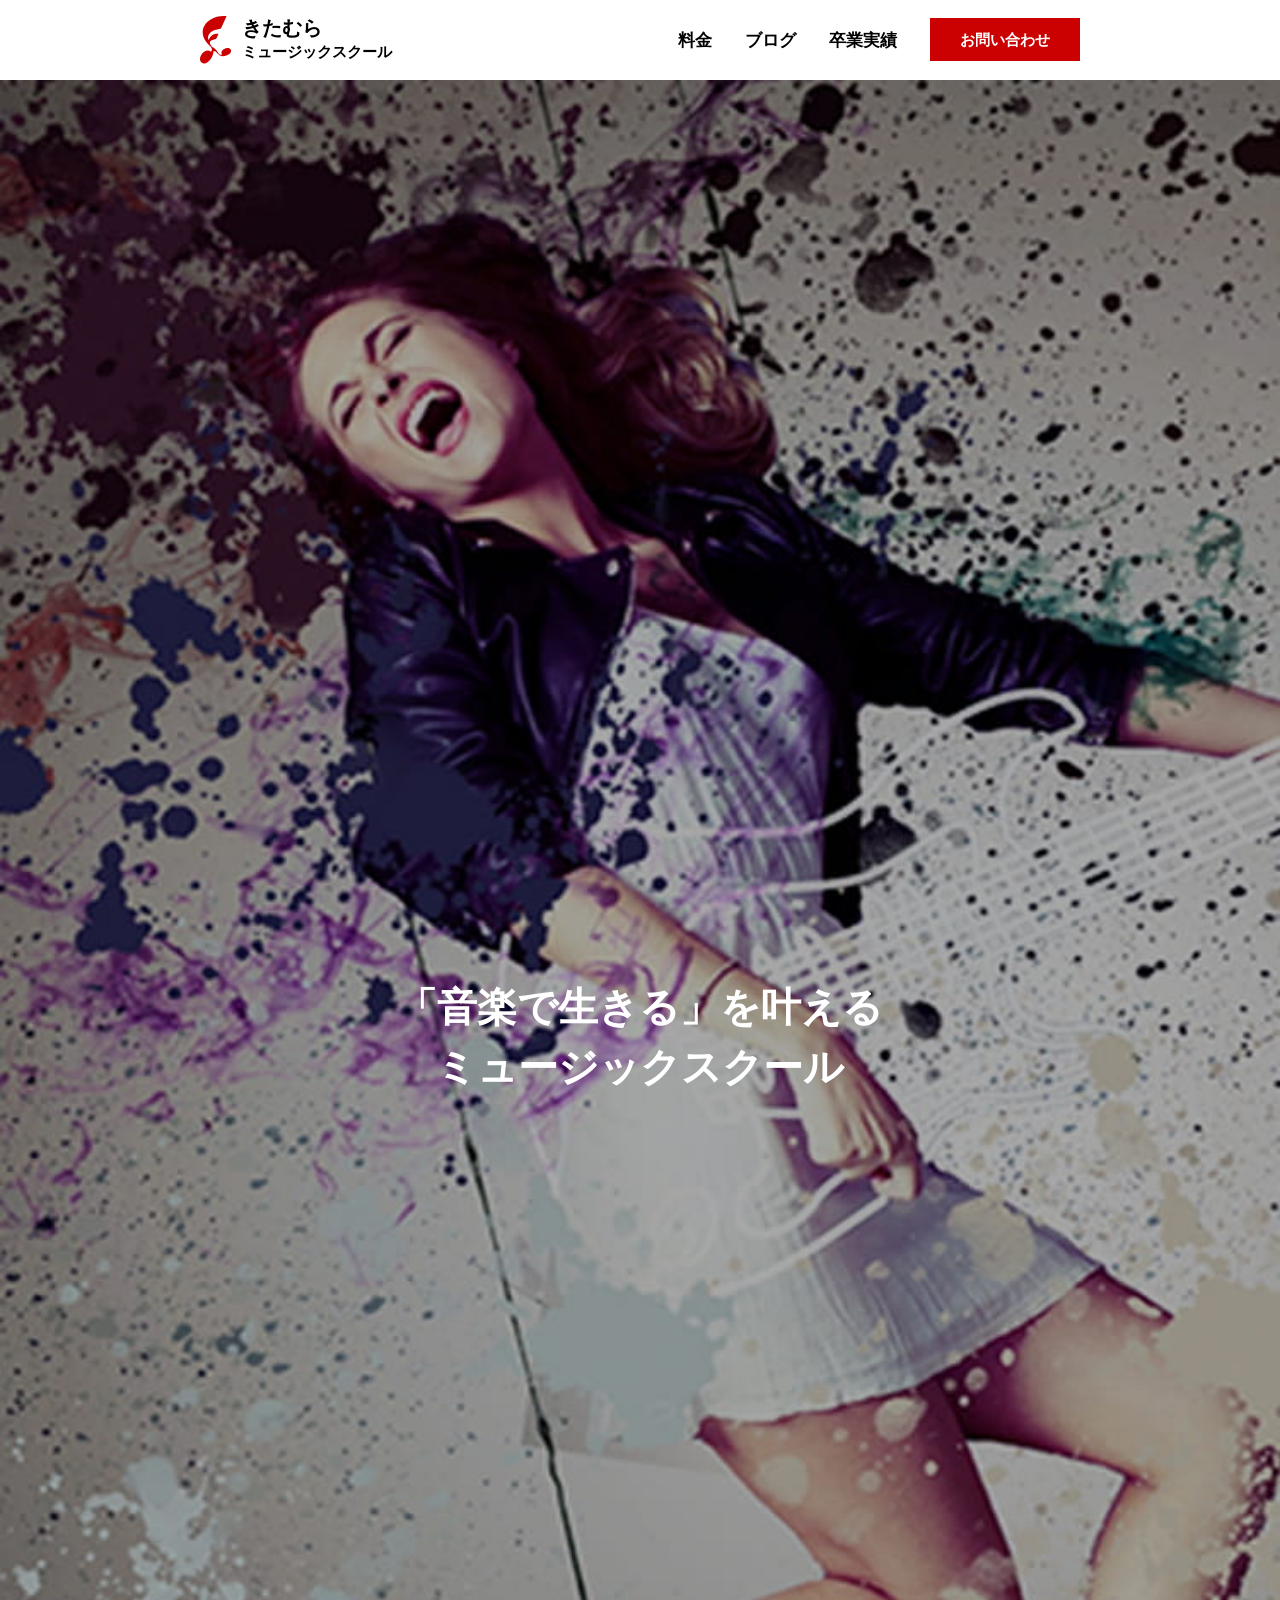
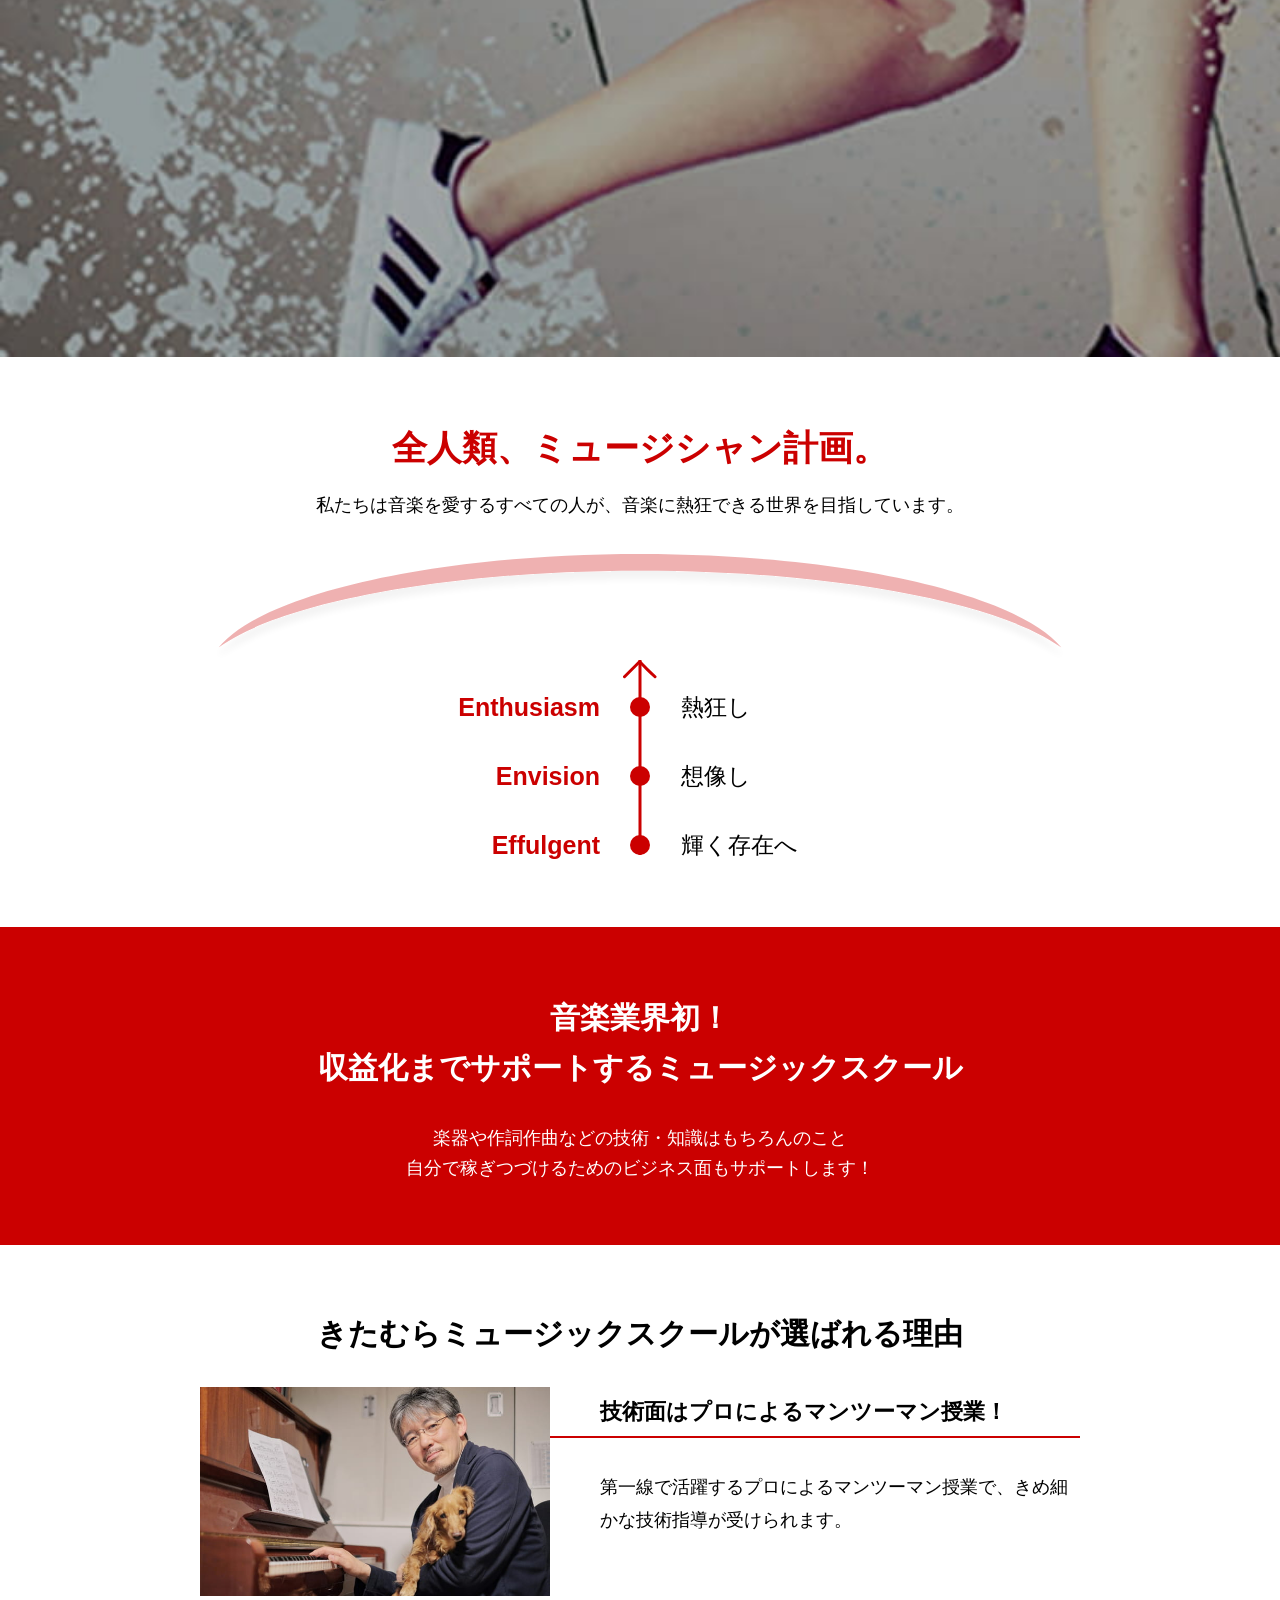
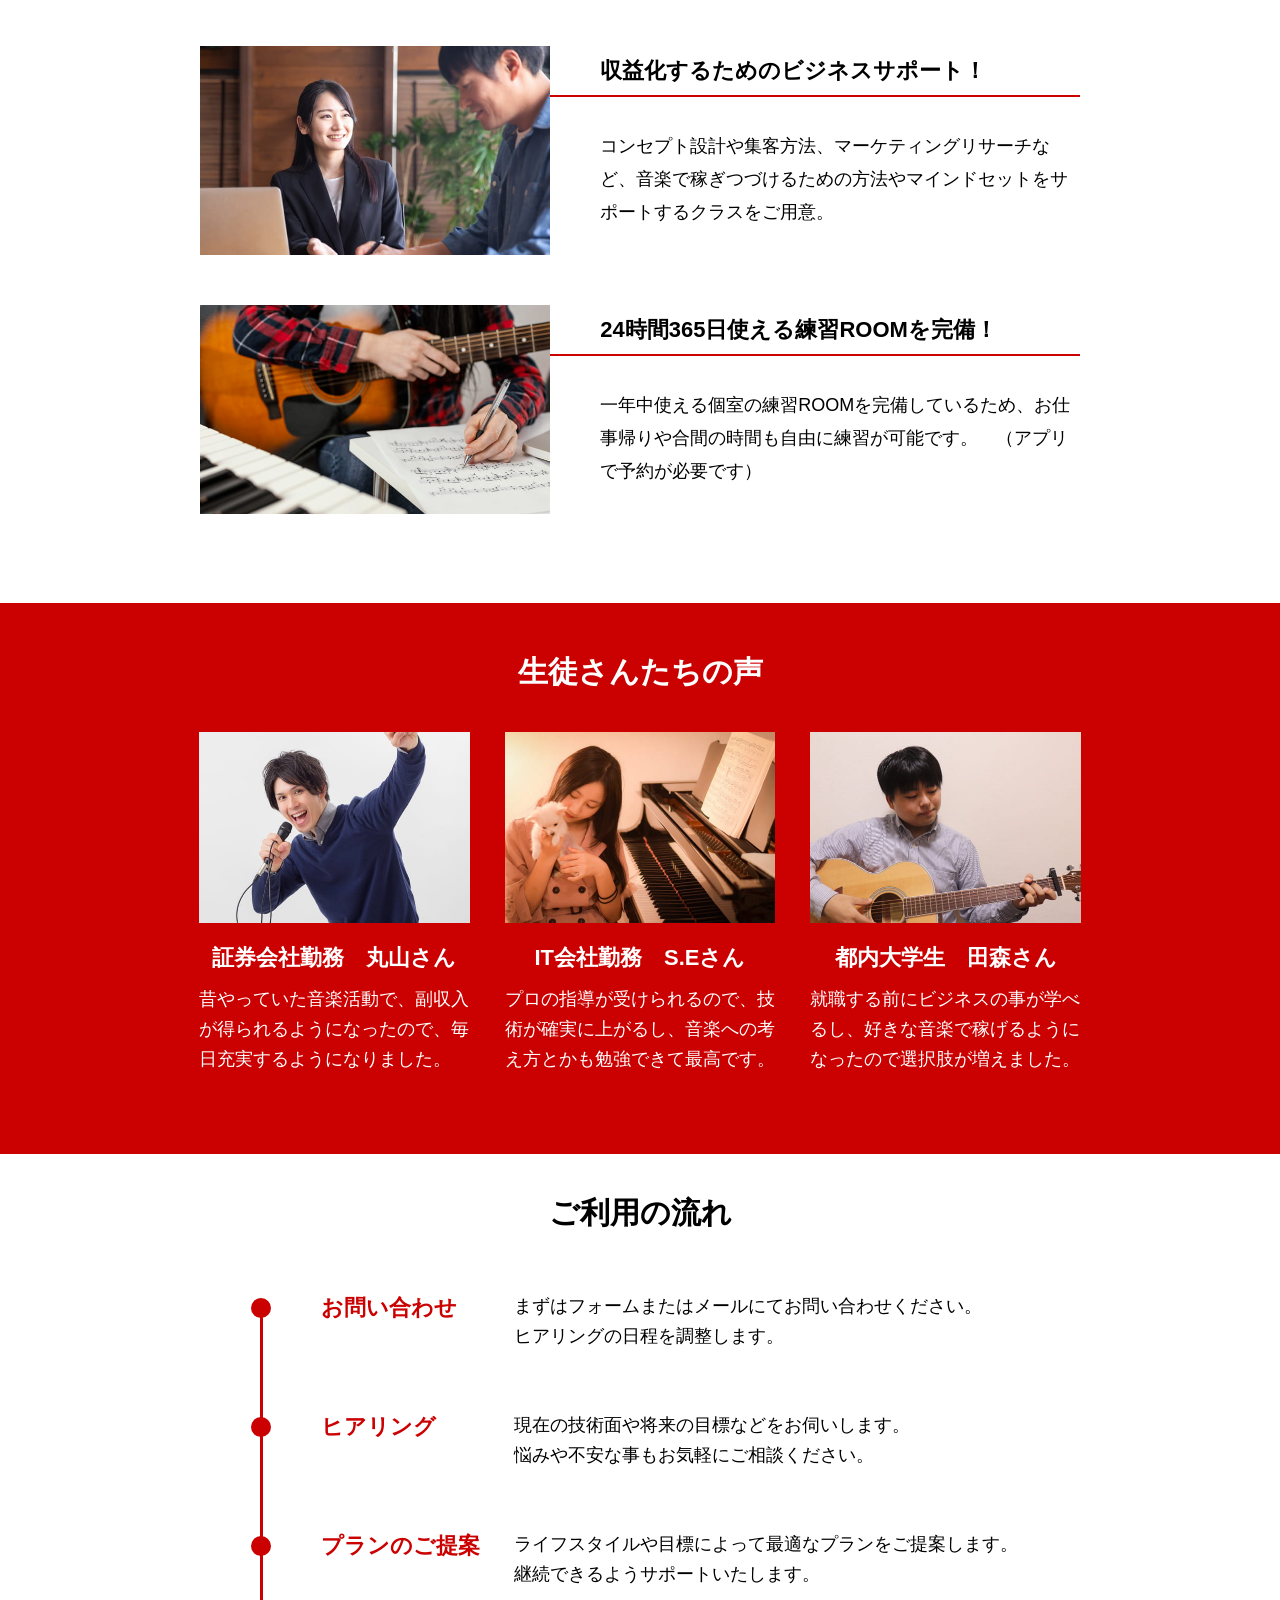
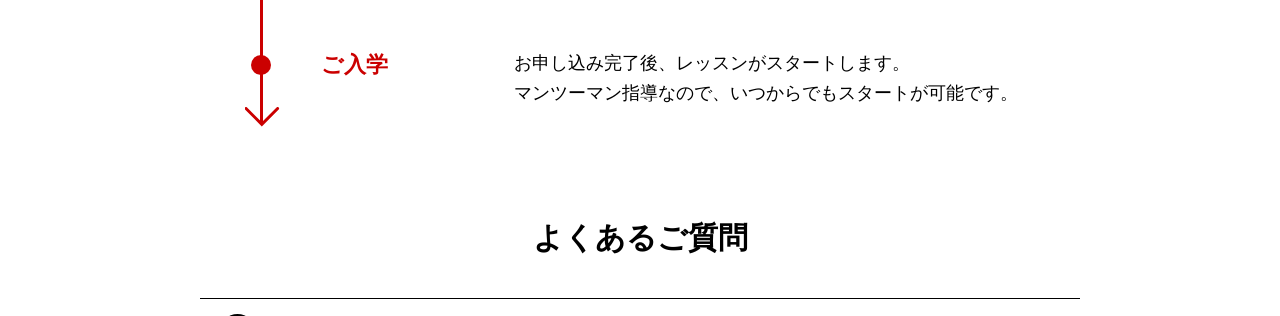
==== commit da1f0b40: "top" ====
--- a/index.html
+++ b/index.html
@@ -47,7 +47,7 @@
                 
                 <!-- SPハンバーガーメニュー用 -->
                 <div class="l-header__hamburger u-sp-only">
-                    <button class="c-hamburger">
+                    <button type="button" class="c-hamburger">
                         <span class="c-hamburger__line"></span>
                     </button>
                     <!-- SPナビ -->
@@ -203,7 +203,7 @@
 
                                 <!-- 1人目 -->
                                 <div class="swiper-slide p-voice__item">
-                                    <div class="p-voice__card">
+                                    <a href="./result_details.html" class="p-voice__card">
                                         <div class="p-voice__image">
                                             <picture>
                                                 <source media="(min-width: 768px)" srcset="./images/top/voice01_pc.jpg">
@@ -214,12 +214,12 @@
                                             <h3 class="p-voice__title">証券会社勤務　丸山さん</h3>
                                                 <p class="p-voice__text">昔やっていた音楽活動で、副収入が得られるようになったので、毎日充実するようになりました。</p>
                                         </div>
-                                    </div>
+                                    </a>
                                 </div>
 
                                 <!-- 2人目 -->
                                 <div class="swiper-slide p-voice__item">
-                                    <div class="p-voice__card">
+                                    <a href="./result_details.html" class="p-voice__card">
                                         <div class="p-voice__image">
                                             <picture>
                                                 <source media="(min-width: 768px)" srcset="./images/top/voice02_pc.jpg">
@@ -230,12 +230,12 @@
                                             <h3 class="p-voice__title">IT会社勤務　S.Eさん</h3>
                                                 <p class="p-voice__text">プロの指導が受けられるので、技術が確実に上がるし、音楽への考え方とかも勉強できて最高です。</p>
                                         </div>
-                                    </div>
+                                    </a>
                                 </div>
 
                                 <!-- 3人目 -->
                                 <div class="swiper-slide p-voice__item">
-                                    <div class="p-voice__card">
+                                    <a href="./result_details.html" class="p-voice__card">
                                         <div class="p-voice__image">
                                             <picture>
                                                 <source media="(min-width: 768px)" srcset="./images/top/voice03_pc.jpg">
@@ -246,12 +246,12 @@
                                             <h3 class="p-voice__title">都内大学生　田森さん</h3>
                                                 <p class="p-voice__text">就職する前にビジネスの事が学べるし、好きな音楽で稼げるようになったので選択肢が増えました。</p>
                                         </div>
-                                    </div>
+                                    </a>
                                 </div>
 
                                 <!-- ダミー1人目 -->
                                 <div class="swiper-slide p-voice__item">
-                                    <div class="p-voice__card">
+                                    <a href="./result_details.html" class="p-voice__card">
                                         <div class="p-voice__image">
                                             <picture>
                                                 <source media="(min-width: 768px)" srcset="./images/top/voice01_pc.jpg">
@@ -262,12 +262,12 @@
                                             <h3 class="p-voice__title">証券会社勤務　丸山さん</h3>
                                                 <p class="p-voice__text">昔やっていた音楽活動で、副収入が得られるようになったので、毎日充実するようになりました。</p>
                                         </div>
-                                    </div>
+                                    </a>
                                 </div>
 
                                 <!-- ダミー2人目 -->
                                 <div class="swiper-slide p-voice__item">
-                                    <div class="p-voice__card">
+                                    <a href="./result_details.html" class="p-voice__card">
                                         <div class="p-voice__image">
                                             <picture>
                                                 <source media="(min-width: 768px)" srcset="./images/top/voice02_pc.jpg">
@@ -278,12 +278,12 @@
                                             <h3 class="p-voice__title">IT会社勤務　S.Eさん</h3>
                                                 <p class="p-voice__text">プロの指導が受けられるので、技術が確実に上がるし、音楽への考え方とかも勉強できて最高です。</p>
                                         </div>
-                                    </div>
+                                    </a>
                                 </div>
 
                                 <!-- ダミー3人目 -->
                                 <div class="swiper-slide p-voice__item">
-                                    <div class="p-voice__card">
+                                    <a href="./result_details.html" class="p-voice__card">
                                         <div class="p-voice__image">
                                             <picture>
                                                 <source media="(min-width: 768px)" srcset="./images/top/voice03_pc.jpg">
@@ -294,7 +294,7 @@
                                             <h3 class="p-voice__title">都内大学生　田森さん</h3>
                                                 <p class="p-voice__text">就職する前にビジネスの事が学べるし、好きな音楽で稼げるようになったので選択肢が増えました。</p>
                                         </div>
-                                    </div>
+                                    </a>
                                 </div>
                             </div>
                         </div>
@@ -370,12 +370,12 @@
                         <!-- FAQ item01 -->
                         <details class="p-faq__item js-details">
                             <summary class="p-faq__summary js-summary">
-                                <div class="p-faq__question-left">
+                                <span class="p-faq__question-left">
                                     <span class="p-faq__icon p-faq__icon--q">Q</span>
-                                </div>
-                                <h3 class="p-faq__title">
+                                </span>
+                                <span class="p-faq__title">
                                     どのような生徒さんがどれぐらいの期間で稼いでいますか？
-                                </h3>
+                                </span>
                                 <span class="p-faq__btn"></span>
                             </summary>
 
@@ -394,12 +394,12 @@
                         <!-- FAQ item02 -->
                         <details class="p-faq__item js-details">
                             <summary class="p-faq__summary js-summary">
-                                <div class="p-faq__question-left">
+                                <span class="p-faq__question-left">
                                     <span class="p-faq__icon p-faq__icon--q">Q</span>
-                                </div>
-                                <h3 class="p-faq__title">
+                                </span>
+                                <span class="p-faq__title">
                                     途中でプランを変更することは可能ですか？
-                                </h3>
+                                </span>
                                 <span class="p-faq__btn"></span>
                             </summary>
 
@@ -416,12 +416,12 @@
                         <!-- FAQ item03 -->
                         <details class="p-faq__item js-details">
                             <summary class="p-faq__summary js-summary">
-                                <div class="p-faq__question-left">
+                                <span class="p-faq__question-left">
                                     <span class="p-faq__icon p-faq__icon--q">Q</span>
-                                </div>
-                                <h3 class="p-faq__title">
+                                </span>
+                                <span class="p-faq__title">
                                     入学金などの分割払いはできますか？
-                                </h3>
+                                </span>
                                 <span class="p-faq__btn"></span>
                             </summary>
 
@@ -440,12 +440,12 @@
                         <!-- FAQ item04 -->
                         <details class="p-faq__item js-details">
                             <summary class="p-faq__summary js-summary">
-                                <div class="p-faq__question-left">
+                                <span class="p-faq__question-left">
                                     <span class="p-faq__icon p-faq__icon--q">Q</span>
-                                </div>
-                                <h3 class="p-faq__title">
+                                </span>
+                                <span class="p-faq__title">
                                     休学することも可能ですか？
-                                </h3>
+                                </span>
                                 <span class="p-faq__btn"></span>
                             </summary>
 
@@ -474,7 +474,7 @@
                         <div class="p-blog__items">
                             <!-- blog01 -->
                             <div class="p-blog__item">
-                                <a href="./404.html" class="p-blog-item__link">
+                                <a href="./blog_details.html" class="p-blog-item__link">
                                     <div class="p-blog-item__image">
                                         <picture>
                                             <source media="(min-width: 768px)" srcset="./images/top/blog01_pc.jpg">
@@ -484,14 +484,14 @@
                                     </div>
                                     <div class="p-blog-item__body">
                                         <h3 class="p-blog-item__title">フォロワーではなくファンを増やせとは？</h3>
-                                        <time class="p-blog-item__date" datetime="0000.00.00">0000.00.00</time>
+                                        <time class="p-blog-item__date">0000.00.00</time>
                                     </div>
                                 </a>
                             </div>
 
                             <!-- blog02 -->
                             <div class="p-blog__item">
-                                <a href="./404.html" class="p-blog-item__link">
+                                <a href="./blog_details.html" class="p-blog-item__link">
                                     <div class="p-blog-item__image">
                                         <picture>
                                             <source media="(min-width: 768px)" srcset="./images/top/blog02_pc.jpg">
@@ -501,14 +501,14 @@
                                     </div>
                                     <div class="p-blog-item__body">
                                         <h3 class="p-blog-item__title">集客してる間は売れないという法則</h3>
-                                        <time class="p-blog-item__date" datetime="0000.00.00">0000.00.00</time>
+                                        <time class="p-blog-item__date">0000.00.00</time>
                                     </div>
                                 </a>
                             </div>
 
                             <!-- blog03 -->
                             <div class="p-blog__item">
-                                <a href="./404.html" class="p-blog-item__link">
+                                <a href="./blog_details.html" class="p-blog-item__link">
                                     <div class="p-blog-item__image">
                                         <picture>
                                             <source media="(min-width: 768px)" srcset="./images/top/blog03_pc.jpg">
@@ -518,7 +518,7 @@
                                     </div>
                                     <div class="p-blog-item__body">
                                         <h3 class="p-blog-item__title">アルペジオが劇的に向上する3つの習慣</h3>
-                                        <time class="p-blog-item__date" datetime="0000.00.00">0000.00.00</time>
+                                        <time class="p-blog-item__date">0000.00.00</time>
                                     </div>
                                 </a>
                             </div>
--- a/css/style.css
+++ b/css/style.css
@@ -288,7 +288,7 @@
   transform: translateX(100%);
   transition: transform 0.4s ease;
   background: #CB0000;
-  z-index: 2000;
+  z-index: 99999;
 }
 .l-header__sp-nav.active {
   transform: translateX(0);
@@ -505,7 +505,6 @@
 @media (min-width: 768px) {
   .l-footer__sns ul li a:hover {
     opacity: 0.7;
-    transform: scale(1.2);
   }
 }
 .l-footer__sns ul li-icon {
@@ -626,7 +625,7 @@
     color: #CB0000;
   }
 }
-.c-button p {
+.c-button span {
   color: #fff;
   font-size: 2rem;
   line-height: 1.3;
@@ -634,7 +633,7 @@
   transition: color 0.4s ease;
 }
 @media (min-width: 768px) {
-  .c-button p {
+  .c-button span {
     font-size: 2.5rem;
     line-height: 1.32;
   }
@@ -650,7 +649,7 @@
   left: 50%;
   bottom: 0;
   transform: translateX(-50%);
-  z-index: 99998;
+  z-index: 9998;
 }
 @media (min-width: 768px) {
   .c-button--contact {
@@ -685,7 +684,7 @@
     color: #CB0000;
   }
 }
-.c-button--contact__icon p {
+.c-button--contact__icon span {
   color: #fff;
   font-size: 2rem;
   line-height: 1.65;
@@ -694,7 +693,7 @@
   transition: color 0.4s ease;
 }
 @media (min-width: 768px) {
-  .c-button--contact__icon p {
+  .c-button--contact__icon span {
     font-size: 2.5rem;
     line-height: 1.32;
     letter-spacing: 0.1em;
@@ -714,12 +713,14 @@
 }
 
 /* ==============================
-   メインページ用（フォントだけ変更）
+   メインページ用
 ============================== */
 .c-button--contact__icon-main p {
   font-size: 2rem;
   line-height: 1.65;
   letter-spacing: 0.3rem;
+  font-weight: 700;
+  color: #fff;
 }
 
 /* =========================
@@ -834,13 +835,18 @@
     top: 0;
   }
 }
-.c-breadcrumb__item--result-details span {
+@media (max-width: 767px) {
+  .c-breadcrumb__item--result-details, .c-breadcrumb__item--blog-details {
+    flex-basis: 100%;
+  }
+}
+.c-breadcrumb__item--result-details span, .c-breadcrumb__item--blog-details span {
   position: relative;
   top: -0.5rem;
   line-height: 1.25;
 }
 @media (min-width: 768px) {
-  .c-breadcrumb__item--result-details span {
+  .c-breadcrumb__item--result-details span, .c-breadcrumb__item--blog-details span {
     line-height: 2.0625;
     top: 0;
   }
@@ -1258,27 +1264,23 @@
     margin-inline: auto;
   }
 }
-@media (min-width: 768px) {
-  .p-voice .p-voice__card:hover .p-voice__image img {
-    transform: scale(1.1);
-  }
-  .p-voice .p-voice__card:hover .p-voice__body {
-    opacity: 0.7;
-  }
-}
 .p-voice {
   /* =========================
    VOICE CARD
    ========================= */
 }
+.p-voice__card {
+  display: block;
+}
 @media (min-width: 768px) {
   .p-voice__card {
     width: 100%;
   }
-  .p-voice__card::hover .p-voice__image img {
+  .p-voice__card:hover .p-voice__image img {
     transform: scale(1.1);
-  }
-  .p-voice__card::hover .p-voice__body {
+    opacity: 0.7;
+  }
+  .p-voice__card:hover .p-voice__body {
     opacity: 0.7;
   }
 }
@@ -1860,7 +1862,7 @@
   left: 0;
   bottom: 3.02rem;
   width: 100%;
-  z-index: 99999;
+  z-index: 100;
   opacity: 0;
   visibility: hidden;
   transition: opacity 0.4s ease, visibility 0.4s ease;
@@ -2023,52 +2025,6 @@
     padding-bottom: 0;
   }
 }
-.p-plan-table__hint {
-  min-width: 25rem;
-  min-height: 4rem;
-  position: absolute;
-  left: 50%;
-  bottom: 25rem;
-  transform: translateX(-50%);
-  padding: 0.6rem 1.2rem;
-  display: flex;
-  align-items: center;
-  justify-content: center;
-  border-radius: 999px;
-  background: rgba(0, 0, 0, 0.75);
-  color: #fff;
-  font-size: 1.3rem;
-  z-index: 5;
-  transition: opacity 0.4s, visibility 0.4s;
-  animation: scrollHint 2s ease-in-out infinite;
-}
-@media (min-width: 768px) {
-  .p-plan-table__hint {
-    display: none;
-  }
-}
-.p-plan-table__hint.is-hidden {
-  opacity: 0;
-  visibility: hidden;
-  animation: none;
-}
-.p-plan-table {
-  /* 横スクロールを促す揺れ */
-}
-@keyframes scrollHint {
-  0% {
-    transform: translateX(-50%);
-  }
-  25% {
-    transform: translateX(-55%);
-  }
-  50% {
-    transform: translateX(-45%);
-  }
-  100% {
-    transform: translateX(-50%);
-  }
-}
 .p-plan-table__table {
   width: 100%;
   min-width: 67.6rem;
@@ -2210,11 +2166,6 @@
 .p-plan-table {
   /* 赤背景 */
 }
-@media (min-width: 768px) {
-  .p-plan-table__recommend {
-    transform: trans lateY(-1rem);
-  }
-}
 .p-plan-table__recommend p {
   width: 100%;
   height: 100%;
@@ -2270,14 +2221,18 @@
 }
 .p-plan-table tbody th {
   text-align: left;
-  padding-left: 1rem;
-  padding-right: 1rem;
+  padding: 0 1rem;
   font-size: 1.4rem;
   line-height: 1.4285714286;
 }
 @media (min-width: 768px) {
   .p-plan-table tbody th {
     padding: 0 2rem;
+  }
+}
+@media (min-width: 768px) and (max-width: 1030px) {
+  .p-plan-table tbody th {
+    padding: 0 1rem;
   }
 }
 .p-plan-table tbody td {
@@ -2548,7 +2503,6 @@
 ========================= */
 .c-breadcrumb__item--blog-details span {
   position: relative;
-  top: -1rem;
 }
 @media (min-width: 768px) {
   .c-breadcrumb__item--blog-details span {
@@ -2605,19 +2559,19 @@
 }
 @media (min-width: 768px) {
   .p-blog-details__contents {
-    display: flex;
-    align-items: flex-start;
+    display: grid;
+    grid-template-columns: 600fr 250fr;
     column-gap: 3rem;
   }
 }
 @media (min-width: 768px) {
   .p-blog-details__article {
-    width: 68.1818181818%;
+    min-width: 0;
   }
 }
 @media (min-width: 768px) {
   .p-blog-details__sidebar {
-    flex: 1;
+    min-width: 0;
   }
 }
 .p-blog-details {
@@ -3048,7 +3002,7 @@
 }
 @media (min-width: 768px) {
   .p-blog-details__mail-magazine {
-    max-width: 25rem;
+    width: 100%;
   }
 }
 .p-blog-details__mail-magazine-banner {
@@ -3393,6 +3347,22 @@
 }
 
 /* =========================
+CONTACT FORM BUTTON
+========================= */
+@media (min-width: 768px) {
+  .c-button--contact-form {
+    transition: background-color 0.4s ease, color 0.4s ease;
+  }
+  .c-button--contact-form:hover {
+    background-color: #fff;
+    color: #CB0000;
+  }
+  .c-button--contact-form:hover span {
+    color: #CB0000;
+  }
+}
+
+/* =========================
    CONTACT-SEND
 ========================= */
 .c-button--contact--center {
@@ -3430,7 +3400,7 @@
   display: block;
   margin: 0 auto;
 }
-.p-contact-send__button .c-button--contact__icon p {
+.p-contact-send__button .c-button--contact__icon span {
   line-height: 1.3;
   letter-spacing: normal;
 }
@@ -3440,6 +3410,18 @@
 @media (min-width: 768px) {
   .p-contact-send--complete {
     padding-bottom: 9.1rem;
+  }
+}
+@media (min-width: 768px) {
+  .p-contact-send .c-button--contact__icon--404 {
+    transition: background-color 0.4s ease, color 0.4s ease;
+  }
+  .p-contact-send .c-button--contact__icon--404:hover {
+    background-color: #fff;
+    color: #CB0000;
+  }
+  .p-contact-send .c-button--contact__icon--404:hover span {
+    color: #CB0000;
   }
 }
 
@@ -3473,12 +3455,28 @@
     margin-top: 4rem;
   }
 }
-.page-404 .c-button--contact--404 .c-button--contact__icon {
+.page-404 .c-button--contact--404 {
   height: 5rem;
 }
-@media (min-width: 768px) {
-  .page-404 .c-button--contact--404 .c-button--contact__icon {
-    width: 100%;
+.page-404 .c-button--contact--404 span {
+  color: #fff;
+}
+@media (min-width: 768px) {
+  .page-404 .c-button--contact--404 {
+    width: 25rem;
+    font-weight: 700;
+  }
+}
+@media (min-width: 768px) {
+  .page-404 .c-button--contact--404 {
+    transition: background-color 0.4s ease, color 0.4s ease;
+  }
+  .page-404 .c-button--contact--404:hover {
+    background-color: #fff;
+    color: #CB0000;
+  }
+  .page-404 .c-button--contact--404:hover span {
+    color: #CB0000;
   }
 }
 
@@ -3490,7 +3488,7 @@
 }
 @media (min-width: 768px) {
   .p-search-result {
-    padding: 6.6rem 0 20.9rem;
+    padding: 6.4rem 0 20.9rem;
   }
 }
 .p-search-result__head {
@@ -3516,7 +3514,7 @@
 }
 @media (min-width: 768px) {
   .p-search-result .p-blog-list__items {
-    row-gap: 7rem;
+    row-gap: 6.5rem;
   }
 }
 @media (min-width: 768px) {
@@ -3547,10 +3545,14 @@
 }
 .p-search-result__text {
   margin-top: 0.8rem;
+  font-size: 1.6rem;
+  line-height: 1.875;
 }
 @media (min-width: 768px) {
   .p-search-result__text {
     margin-top: 1.2rem;
+    font-size: 1.8rem;
+    line-height: 1.6666666667;
   }
 }
 
@@ -3779,7 +3781,7 @@
 }
 @media (min-width: 768px) {
   .p-result-details__related-date {
-    margin-top: 4rem;
+    margin-top: 1.5rem;
   }
 }
 @media (min-width: 768px) {
